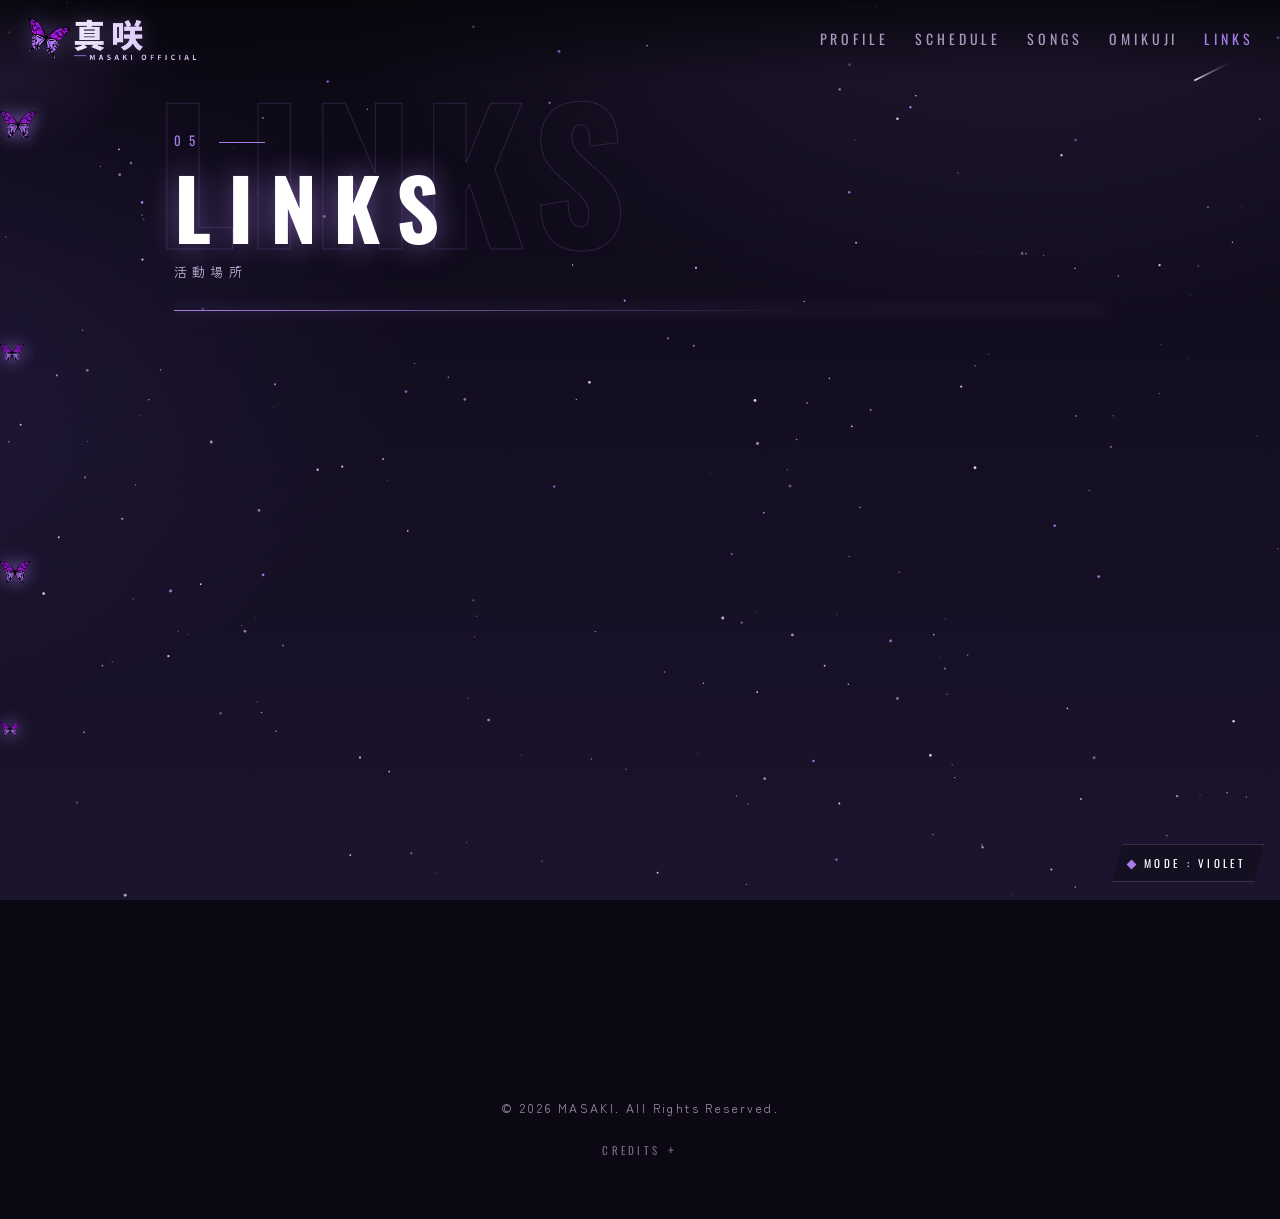
==== links.html @ b1d2594e "Opening: start from deeper twilight Co-Authored-By: Claude Sonnet 5.5 <noreply@anthropic.com> Claude" ====
<!DOCTYPE html>
<html lang="ja">
<head>
<meta charset="UTF-8">
<meta name="viewport" content="width=device-width,initial-scale=1,viewport-fit=cover">
<title>LINKS | 真咲 MASAKI OFFICIAL</title>
<meta name="description" content="真咲（VTuber・配信者・歌い手）の公式サイト。配信予定・歌える曲リスト・おみくじ・スタンプカード。">
<meta name="theme-color" content="#14101f">
<meta property="og:title" content="真咲 | MASAKI OFFICIAL"><meta property="og:image" content="https://masaki-room.github.io/img/ogp.jpg"><meta name="twitter:card" content="summary_large_image">
<link rel="preconnect" href="https://fonts.googleapis.com"><link rel="preconnect" href="https://fonts.gstatic.com" crossorigin>
<link href="https://fonts.googleapis.com/css2?family=Oswald:wght@500;700&family=Cormorant+Garamond:wght@500;600&family=Zen+Kaku+Gothic+New:wght@400;500;700&display=swap" rel="stylesheet">
<link rel="icon" type="image/png" href="img/favicon.png?v=2"><link rel="apple-touch-icon" href="img/apple-touch-icon.png?v=2">
<link rel="stylesheet" href="style.css?v=20">
</head>
<body>
<header class="ph" data-wm="LINKS"><p class="no">05</p><h1>LINKS</h1><small>活動場所</small><div class="bar"></div></header>
<main class="pg reveal"><div class="links" id="linkList"></div></main>
<script src="app.js?v=8"></script>
</body></html>
---- style.css ----
:root{
  --purple:#a77ee8; --lav:#d9c8f5; --ink:#2f2a3a;
  --bg0:#0d0a16; --bg1:#171226; --card:rgba(47,42,58,.62); --line:rgba(217,200,245,.18);
  --serif:"Cormorant Garamond","Times New Roman",serif;
  --sans:"Zen Kaku Gothic New","Hiragino Sans","Yu Gothic",sans-serif;
}
*{box-sizing:border-box;margin:0;padding:0}
html{scroll-behavior:smooth}
body{font-family:var(--sans);color:var(--lav);background:linear-gradient(180deg,var(--bg0),var(--bg1) 45%,#1d1630 100%);background-attachment:fixed;line-height:1.85;overflow-x:hidden;-webkit-font-smoothing:antialiased}
a{color:inherit;text-decoration:none}
#stars{position:fixed;inset:0;width:100%;height:100%;z-index:0;pointer-events:none}
#fx{position:fixed;inset:0;z-index:1;pointer-events:none;overflow:hidden}
main,header,footer,nav{position:relative;z-index:2}

/* nav */
nav{position:fixed;top:0;left:0;right:0;z-index:20;display:flex;justify-content:space-between;align-items:center;padding:14px 22px;background:linear-gradient(180deg,rgba(13,10,22,.85),rgba(13,10,22,0));}
nav .logo{font-family:var(--serif);font-size:20px;letter-spacing:.2em;color:var(--lav)}
nav ul{display:flex;gap:22px;list-style:none;font-family:var(--serif);font-size:15px;letter-spacing:.18em}
nav ul a{opacity:.75;transition:.3s}nav ul a:hover{opacity:1;color:var(--purple)}
@media(max-width:720px){nav ul{display:none}}

/* hero */
.hero{min-height:100svh;display:flex;flex-direction:column;align-items:center;justify-content:center;text-align:center;padding:90px 24px 60px}
.chara{position:absolute;right:max(2vw,calc(50% - 560px));bottom:0;height:min(92svh,980px);width:auto;z-index:0;filter:drop-shadow(0 0 40px rgba(167,126,232,.35));pointer-events:none;-webkit-mask-image:linear-gradient(180deg,#000 80%,transparent);mask-image:linear-gradient(180deg,#000 80%,transparent);animation:charaIn 1.6s .2s both}
@keyframes charaIn{from{opacity:0;transform:translateY(20px)}to{opacity:1;transform:none}}
.hero{position:relative;align-items:flex-start;text-align:left;padding-left:max(24px,calc(50% - 520px));overflow:hidden}
.hero>*:not(.chara):not(.moon){position:relative;z-index:2}
@media(max-width:820px){.chara{right:-6vw;height:46svh;opacity:.95}.hero{align-items:center;text-align:center;padding-left:24px;justify-content:flex-start;padding-top:104px}.moon{top:auto;bottom:12%;right:auto;left:6%;width:70px;opacity:.7}.scroll{display:none}}
.moon{position:absolute;top:10%;right:6%;z-index:-1;width:clamp(90px,14vw,150px);aspect-ratio:1;border-radius:50%;background:radial-gradient(circle at 35% 35%,#f1e9ff,#d9c8f5 55%,#a77ee8 130%);box-shadow:0 0 60px 10px rgba(167,126,232,.35),0 0 160px 40px rgba(167,126,232,.15);opacity:.9}
.hero .en{font-family:var(--serif);font-size:clamp(14px,2.4vw,18px);letter-spacing:.5em;color:var(--purple);margin-bottom:18px}
.hero h1{font-weight:500;font-size:clamp(64px,16vw,140px);letter-spacing:.18em;margin-right:-.18em;line-height:1.1;color:#fff;text-shadow:0 0 30px rgba(167,126,232,.7),0 0 80px rgba(167,126,232,.35)}
.hero .roles{margin-top:18px;font-size:14px;letter-spacing:.3em;color:var(--lav);opacity:.85}
.hero .lead{margin-top:34px;font-size:15px;letter-spacing:.12em;opacity:.8}
.cta{display:inline-flex;gap:12px;align-items:center;margin-top:34px;padding:15px 40px;border:1px solid var(--purple);color:#fff;letter-spacing:.3em;font-size:14px;background:linear-gradient(90deg,rgba(167,126,232,.25),rgba(167,126,232,.05));transition:.35s;cursor:pointer;font-family:var(--sans)}
.cta:hover{background:var(--purple);color:var(--ink);box-shadow:0 0 30px rgba(167,126,232,.6)}
.scroll{position:absolute;bottom:26px;left:50%;transform:translateX(-50%);font-family:var(--serif);font-size:12px;letter-spacing:.4em;opacity:.6}
.scroll::after{content:"";display:block;width:1px;height:40px;margin:8px auto 0;background:linear-gradient(var(--lav),transparent);animation:drip 2s infinite}
@keyframes drip{0%{transform:scaleY(0);transform-origin:top}50%{transform:scaleY(1);transform-origin:top}51%{transform-origin:bottom}100%{transform:scaleY(0);transform-origin:bottom}}

/* sections */
section{max-width:880px;margin:0 auto;padding:90px 22px}
.sec-head{margin-bottom:38px;text-align:center}
.sec-head h2{font-family:var(--serif);font-weight:500;font-size:clamp(30px,6vw,44px);letter-spacing:.3em;margin-right:-.3em;color:#fff}
.sec-head small{display:block;margin-top:4px;font-size:12px;letter-spacing:.35em;color:var(--purple)}
.sec-head::after{content:"";display:block;width:46px;height:1px;background:var(--purple);margin:18px auto 0}
.card{background:var(--card);border:1px solid var(--line);backdrop-filter:blur(8px);-webkit-backdrop-filter:blur(8px);padding:26px 28px}

/* news */
.news li{list-style:none;display:flex;gap:20px;padding:16px 4px;border-bottom:1px solid var(--line);font-size:14.5px}
.news li:last-child{border:0}
.news time{font-family:var(--serif);letter-spacing:.12em;color:var(--purple);white-space:nowrap;font-size:15px}
.tag{font-size:11px;letter-spacing:.15em;border:1px solid var(--purple);color:var(--purple);padding:0 8px;height:20px;line-height:18px;align-self:center;white-space:nowrap}

/* profile */
.profile{display:grid;grid-template-columns:240px 1fr;gap:34px;align-items:start}
@media(max-width:720px){.profile{grid-template-columns:1fr}}
.photo{aspect-ratio:3/4;border:1px solid var(--line);background:linear-gradient(160deg,rgba(167,126,232,.22),rgba(47,42,58,.7));display:flex;align-items:center;justify-content:center;position:relative;overflow:hidden}
.photo img{width:100%;height:100%;object-fit:cover;object-position:top;transform:scale(1.18);transform-origin:50% 8%}
.photo span{font-family:var(--serif);letter-spacing:.3em;font-size:13px;opacity:.6;text-align:center}
.photo::before{content:"";position:absolute;inset:10px;border:1px solid var(--line);pointer-events:none}
.profile h3{font-size:30px;font-weight:500;letter-spacing:.2em;color:#fff}
.profile h3 small{font-family:var(--serif);font-size:14px;color:var(--purple);margin-left:12px;letter-spacing:.3em}
.profile p{margin-top:14px;font-size:14.5px}
dl{margin-top:20px;display:grid;grid-template-columns:auto 1fr;gap:8px 20px;font-size:14px;border-top:1px solid var(--line);padding-top:18px}
dt{color:var(--purple);font-family:var(--serif);letter-spacing:.15em;font-size:14px}

/* schedule */
.week{display:grid;gap:10px}
.day{display:grid;grid-template-columns:86px 1fr auto;gap:16px;align-items:center;padding:16px 20px;border:1px solid var(--line);background:var(--card);transition:.3s}
.day.today{border-color:var(--purple);box-shadow:0 0 24px rgba(167,126,232,.25)}
.day.off{opacity:.45}
.day .d{font-family:var(--serif);font-size:20px;letter-spacing:.1em;color:#fff;line-height:1.2}
.day .d small{display:block;font-size:12px;color:var(--purple);letter-spacing:.25em}
.day .t{font-size:14.5px}.day .t b{font-weight:500;color:#fff;display:block}
.day .t span{font-size:12.5px;opacity:.7}
.badge{font-size:11px;letter-spacing:.15em;padding:2px 10px;border:1px solid var(--line);white-space:nowrap}
.badge.live{background:var(--purple);color:var(--ink);border-color:var(--purple)}
.note-s{margin-top:14px;font-size:12px;opacity:.6;text-align:center}

/* songs */
.tools{display:flex;gap:10px;flex-wrap:wrap;margin-bottom:18px}
.tools input,.req input,.req select,.req textarea{width:100%;background:rgba(13,10,22,.55);border:1px solid var(--line);color:var(--lav);padding:12px 14px;font:inherit;font-size:14px;outline:none;transition:.3s;border-radius:0}
.tools input{flex:1;min-width:200px}
.tools input:focus,.req input:focus,.req textarea:focus,.req select:focus{border-color:var(--purple)}
.chips{display:flex;gap:8px;flex-wrap:wrap}
.chip{padding:8px 16px;font-size:12.5px;letter-spacing:.1em;border:1px solid var(--line);background:transparent;color:var(--lav);cursor:pointer;font-family:var(--sans);transition:.3s}
.chip.on,.chip:hover{border-color:var(--purple);background:rgba(167,126,232,.25);color:#fff}
.songs{max-height:420px;overflow-y:auto;border:1px solid var(--line);background:var(--card)}
.songs::-webkit-scrollbar{width:6px}.songs::-webkit-scrollbar-thumb{background:var(--purple)}
.song{display:flex;align-items:center;gap:14px;padding:13px 18px;border-bottom:1px solid var(--line);font-size:14.5px}
.song:last-child{border:0}
.song .ti{flex:1}.song .ti b{font-weight:500;color:#fff;display:block}.song .ti span{font-size:12px;opacity:.65}
.song .gen{font-size:11px;color:var(--purple);letter-spacing:.1em}
.song button{background:none;border:1px solid var(--purple);color:var(--purple);padding:5px 14px;font-size:12px;letter-spacing:.1em;cursor:pointer;font-family:var(--sans);transition:.3s;white-space:nowrap}
.song button:hover{background:var(--purple);color:var(--ink)}
.empty{padding:30px;text-align:center;opacity:.6;font-size:14px}
.req{margin-top:28px;display:grid;gap:12px}
.req h3{font-family:var(--serif);font-size:22px;letter-spacing:.25em;color:#fff;font-weight:500}
.req .row{display:grid;grid-template-columns:1fr 1fr;gap:12px}
@media(max-width:560px){.req .row{grid-template-columns:1fr}.day{grid-template-columns:70px 1fr}.day .badge{grid-column:2}}
.req textarea{min-height:76px;resize:vertical}
.req .cta{margin:0;justify-content:center}
.sent{margin-top:20px;font-size:13px}.sent li{list-style:none;padding:6px 0;border-bottom:1px dashed var(--line)}

/* fortune & stamp */
.play{display:grid;grid-template-columns:1fr 1fr;gap:20px}
@media(max-width:720px){.play{grid-template-columns:1fr}}
.play h3{font-family:var(--serif);font-weight:500;font-size:22px;letter-spacing:.25em;color:#fff;margin-bottom:6px}
.play .sub{font-size:12.5px;opacity:.7;margin-bottom:20px}
.fortune{text-align:center}
.slip{margin:8px auto 0;min-height:200px;display:flex;align-items:center;justify-content:center;flex-direction:column;border:1px solid var(--line);background:rgba(13,10,22,.45);padding:20px;position:relative}
.slip .r{font-size:54px;color:#fff;letter-spacing:.2em;margin-right:-.2em;text-shadow:0 0 24px rgba(167,126,232,.8);animation:fadeUp .9s both}
.slip .m{margin-top:10px;font-size:14px;animation:fadeUp .9s .25s both}
.slip .lk{margin-top:12px;font-size:12px;color:var(--purple);letter-spacing:.15em;animation:fadeUp .9s .5s both}
.slip .ph{font-family:var(--serif);letter-spacing:.3em;opacity:.5;font-size:13px}
@keyframes fadeUp{from{opacity:0;transform:translateY(12px)}to{opacity:1;transform:none}}
.fortune .cta{margin-top:20px}
.stamps{display:grid;grid-template-columns:repeat(5,1fr);gap:10px}
.st{aspect-ratio:1;border:1px dashed var(--line);display:flex;align-items:center;justify-content:center;font-family:var(--serif);font-size:15px;opacity:.7;position:relative}
.st.on{border:1px solid var(--purple);opacity:1;background:rgba(167,126,232,.15)}
.st svg{width:70%;height:70%;animation:pop .5s both}
@keyframes pop{from{transform:scale(2.2) rotate(-25deg);opacity:0}to{transform:none;opacity:1}}
.stinfo{margin-top:16px;font-size:13px;text-align:center}
.stinfo b{color:#fff;font-weight:500}
.stamp-card .cta{width:100%;justify-content:center;margin-top:16px}

/* links */
.links{display:grid;grid-template-columns:repeat(auto-fit,minmax(200px,1fr));gap:14px}
.lk-card{display:flex;flex-direction:column;gap:2px;padding:24px;border:1px solid var(--line);background:var(--card);transition:.35s;text-align:center}
.lk-card:hover{border-color:var(--purple);transform:translateY(-4px);box-shadow:0 10px 30px rgba(167,126,232,.25)}
.lk-card b{font-family:var(--serif);font-size:24px;letter-spacing:.2em;color:#fff;font-weight:500}
.lk-card span{font-size:12.5px;opacity:.7}

footer{text-align:center;padding:60px 20px 50px;font-size:12px;letter-spacing:.2em;opacity:.7}
footer .credit{margin-top:12px;font-size:11px;letter-spacing:.12em;opacity:.8}
.toast{position:fixed;left:50%;bottom:30px;transform:translate(-50%,30px);background:var(--purple);color:var(--ink);padding:12px 26px;font-size:13.5px;letter-spacing:.1em;opacity:0;transition:.4s;z-index:50;pointer-events:none}
.toast.show{opacity:1;transform:translate(-50%,0)}

.reveal{opacity:0;transform:translateY(24px);transition:opacity 1s,transform 1s}
.reveal.in{opacity:1;transform:none}

/* butterflies & notes */
.bf{position:absolute;width:var(--s,34px);height:var(--s,34px);animation:flyx var(--dx,26s) linear infinite;animation-delay:var(--dl,0s);opacity:.85;filter:drop-shadow(0 0 8px rgba(167,126,232,.8))}
.bf .in{width:100%;height:100%;animation:flyy var(--dy,7s) ease-in-out infinite alternate}
.bf svg{width:100%;height:100%;overflow:visible}
.bf .wl,.bf .wr{animation:flap .55s ease-in-out infinite alternate}
.bf .wl{transform-origin:50px 50px}.bf .wr{transform-origin:50px 50px}
@keyframes flap{from{transform:scaleX(1)}to{transform:scaleX(.25)}}
@keyframes flyx{from{transform:translateX(-12vw)}to{transform:translateX(112vw)}}
@keyframes flyy{from{transform:translateY(0) rotate(-8deg)}to{transform:translateY(-70px) rotate(10deg)}}
.nt{position:absolute;bottom:-40px;color:var(--lav);opacity:0;animation:rise var(--du,14s) linear infinite;animation-delay:var(--dl,0s);text-shadow:0 0 12px rgba(167,126,232,.9);font-size:var(--s,22px)}
@keyframes rise{0%{transform:translateY(0) translateX(0) rotate(-10deg);opacity:0}12%{opacity:.55}85%{opacity:.35}100%{transform:translateY(-112vh) translateX(40px) rotate(14deg);opacity:0}}
@media(prefers-reduced-motion:reduce){.bf,.nt,.scroll::after{animation:none}.reveal{opacity:1;transform:none}}

/* ---- premium additions ---- */
.burger{display:none;background:none;border:1px solid var(--line);width:42px;height:42px;cursor:pointer;position:relative;z-index:31}
.burger i,.burger i::before,.burger i::after{position:absolute;left:11px;right:11px;height:1px;background:var(--lav);content:"";transition:.3s}
.burger i{top:20px}.burger i::before{top:-7px;left:0;right:0}.burger i::after{top:7px;left:0;right:0}
.burger.open i{background:transparent}.burger.open i::before{top:0;transform:rotate(45deg)}.burger.open i::after{top:0;transform:rotate(-45deg)}
.mmenu{position:fixed;inset:0;z-index:25;background:rgba(13,10,22,.96);display:flex;flex-direction:column;align-items:center;justify-content:center;gap:22px;opacity:0;pointer-events:none;transition:.4s}
.mmenu.open{opacity:1;pointer-events:auto}
.mmenu a{font-family:var(--serif);font-size:28px;letter-spacing:.3em;color:#fff}
.mmenu a small{display:block;font-family:var(--sans);font-size:11px;color:var(--purple);letter-spacing:.2em;text-align:center}
@media(max-width:720px){.burger{display:block}}
nav ul a.cur{opacity:1;color:var(--purple)}
.page-head{padding:130px 22px 10px;text-align:center}
.page-head h1{font-family:var(--serif);font-weight:500;font-size:clamp(38px,9vw,62px);letter-spacing:.3em;margin-right:-.3em;color:#fff;text-shadow:0 0 30px rgba(167,126,232,.6)}
.page-head small{display:block;margin-top:6px;font-size:13px;letter-spacing:.35em;color:var(--purple)}
.page-head::after{content:"";display:block;width:46px;height:1px;background:var(--purple);margin:22px auto 0}
.menu{display:grid;grid-template-columns:repeat(auto-fit,minmax(240px,1fr));gap:14px}
.mtile{display:block;padding:26px 24px;border:1px solid var(--line);background:var(--card);backdrop-filter:blur(8px);transition:.35s;position:relative;overflow:hidden}
.mtile:hover{border-color:var(--purple);transform:translateY(-4px);box-shadow:0 10px 30px rgba(167,126,232,.25)}
.mtile b{display:block;font-family:var(--serif);font-weight:500;font-size:26px;letter-spacing:.22em;color:#fff}
.mtile span{display:block;margin-top:2px;font-size:12.5px;color:var(--purple);letter-spacing:.2em}
.mtile p{margin-top:10px;font-size:13px;opacity:.75;line-height:1.7}
.mtile::after{content:"→";position:absolute;right:20px;bottom:14px;color:var(--purple);transition:.3s}
.mtile:hover::after{right:14px}
.next{display:flex;gap:22px;align-items:center;flex-wrap:wrap;justify-content:space-between}
.next .big{font-family:var(--serif);font-size:34px;color:#fff;letter-spacing:.1em;line-height:1.2}
.next .big small{display:block;font-size:12px;color:var(--purple);letter-spacing:.3em}
.more{display:block;margin:22px auto 0;width:fit-content;font-family:var(--serif);letter-spacing:.3em;font-size:14px;color:var(--purple);border-bottom:1px solid var(--purple);padding-bottom:3px}
.pcard{border:1px solid var(--line);margin-bottom:26px;box-shadow:0 0 50px rgba(167,126,232,.2)}
.pcard img{display:block;width:100%;height:auto}
.pdetail{display:grid;grid-template-columns:1fr;gap:0}
.pdetail .row{display:grid;grid-template-columns:150px 1fr;gap:16px;padding:15px 4px;border-bottom:1px solid var(--line);font-size:14.5px}
.pdetail .row:last-child{border:0}
.pdetail .row dt{margin:0}
.pdetail .row dd{margin:0}
.pdetail dl{display:block;margin:0;padding:0;border:0}
@media(max-width:560px){.pdetail .row{grid-template-columns:100px 1fr}}
.quote{margin:30px 0 0;text-align:center;font-size:18px;letter-spacing:.2em;line-height:2;color:#fff;text-shadow:0 0 20px rgba(167,126,232,.6)}
.quote small{display:block;font-family:var(--serif);font-style:italic;font-size:15px;color:var(--purple);letter-spacing:.2em;margin-top:8px}
.embed{border:1px solid var(--line);background:var(--card);margin-bottom:22px}
.embed iframe{display:block;width:100%;height:560px;border:0;background:#fff}
.embed .cap{padding:12px 18px;font-size:12.5px;opacity:.75;display:flex;justify-content:space-between;gap:12px;flex-wrap:wrap}
.cta.sm{margin-top:0;padding:11px 26px;font-size:13px}
/* opening */
#opening{position:fixed;inset:0;z-index:100;background:radial-gradient(circle at 50% 40%,#241a3d,#0d0a16 70%);display:flex;flex-direction:column;align-items:center;justify-content:center;cursor:pointer;transition:opacity 1.2s,visibility 1.2s;overflow:hidden}
#opening.gone{opacity:0;visibility:hidden}
#opening .ob{width:90px;height:90px;filter:drop-shadow(0 0 18px rgba(167,126,232,.9));animation:obIn 1.6s .2s both,obFloat 3s 1.8s ease-in-out infinite alternate}
#opening .ob svg{width:100%;height:100%;overflow:visible}
#opening .ob .wl,#opening .ob .wr{animation:flap .6s ease-in-out infinite alternate;transform-origin:50px 50px}
@keyframes obIn{from{opacity:0;transform:translateY(60px) scale(.4)}to{opacity:1;transform:none}}
@keyframes obFloat{from{transform:translateY(0)}to{transform:translateY(-12px)}}
#opening .on{margin-top:26px;font-family:var(--serif);font-size:clamp(46px,13vw,90px);letter-spacing:.3em;margin-right:-.3em;color:#fff;text-shadow:0 0 30px rgba(167,126,232,.8);animation:fadeUp 1.4s 1.2s both}
#opening .os{margin-top:8px;font-family:var(--serif);letter-spacing:.5em;font-size:13px;color:var(--purple);animation:fadeUp 1.4s 1.7s both}
#opening .ot{position:absolute;bottom:12%;font-size:12px;letter-spacing:.4em;opacity:0;animation:blink 2.2s 2.6s infinite}
@keyframes blink{0%,100%{opacity:.15}50%{opacity:.8}}
/* snow (season) */
.snow{position:absolute;top:-10px;color:#fff;opacity:0;animation:snowfall var(--du,12s) linear infinite;animation-delay:var(--dl,0s);font-size:var(--s,12px);text-shadow:0 0 8px rgba(217,200,245,.9)}
@keyframes snowfall{0%{transform:translate(0,0);opacity:0}10%{opacity:.8}100%{transform:translate(40px,112vh);opacity:.1}}
.sheet{padding:18px 20px;border:1px dashed var(--line);margin-top:16px;font-size:12.5px;opacity:.75}

/* butterfly image */
.bf img{display:block;width:100%;height:100%;object-fit:contain}
@keyframes flapx{from{transform:scaleX(1)}to{transform:scaleX(.4)}}
#opening .ob{width:110px;height:110px}
#opening .ob img{display:block;width:100%;height:100%;object-fit:contain}
.st img{width:72%;height:72%;object-fit:contain;animation:pop .5s both}

/* =====================================================
   v2 design — page-by-page
   ===================================================== */
body{background:radial-gradient(1200px 700px at 80% -10%,rgba(167,126,232,.16),transparent 60%),radial-gradient(900px 600px at -10% 40%,rgba(124,90,214,.12),transparent 60%),linear-gradient(180deg,#0b0813,#140f22 50%,#1b142d);background-attachment:fixed}
::selection{background:var(--purple);color:#14101f}
.grad{background:linear-gradient(100deg,#fff 10%,var(--lav) 45%,var(--purple) 90%);-webkit-background-clip:text;background-clip:text;color:transparent}

/* ---- HERO ---- */
.hero{min-height:100svh;display:grid;grid-template-columns:minmax(0,1fr) minmax(0,1.05fr);grid-template-areas:"text chara" "cta chara";grid-template-rows:1fr auto;align-items:end;gap:0 2vw;padding:96px max(24px,calc(50% - 560px)) 56px;text-align:left;overflow:hidden;position:relative}
.hero>*{position:relative;z-index:2}
.h-wm{position:absolute!important;left:-2vw;top:50%;transform:translateY(-50%) rotate(-90deg);transform-origin:left top;font-family:var(--serif);font-size:clamp(90px,22vw,260px);letter-spacing:.08em;line-height:1;color:transparent;-webkit-text-stroke:1px rgba(167,126,232,.22);white-space:nowrap;z-index:0!important;pointer-events:none;top:96%}
.h-text{grid-area:text;align-self:center;padding-bottom:20px}
.h-text .en{font-family:var(--serif);font-size:clamp(13px,2.2vw,17px);letter-spacing:.55em;color:var(--purple);margin-bottom:14px}
.h-text h1{font-weight:500;font-size:clamp(76px,17vw,168px);letter-spacing:.14em;margin-right:-.14em;line-height:1.05;color:#fff;text-shadow:0 0 28px rgba(167,126,232,.75),0 0 90px rgba(167,126,232,.35)}
.h-text .roles{margin-top:16px;font-size:14px;letter-spacing:.32em;color:var(--lav)}
.h-text .lead{margin-top:26px;font-size:15px;letter-spacing:.14em;line-height:2;opacity:.85}
.h-cta{grid-area:cta;display:flex;align-items:center;gap:22px;flex-wrap:wrap;padding-top:6px}
.h-cta .cta{margin-top:0}
.h-cta .scroll{position:static;transform:none;display:flex;align-items:center;gap:12px;font-size:11px;letter-spacing:.4em;opacity:.55}
.h-cta .scroll::after{width:46px;height:1px;margin:0;background:linear-gradient(90deg,var(--lav),transparent);animation:none}
.h-chara{grid-area:chara;position:relative;display:flex;justify-content:center;align-items:flex-end;align-self:end;min-height:0}
.h-chara::before{content:"";position:absolute;left:50%;bottom:8%;width:min(82%,520px);aspect-ratio:1;transform:translateX(-50%);border-radius:50%;background:radial-gradient(circle at 38% 34%,#f3ecff,#d9c8f5 52%,#a77ee8 135%);box-shadow:0 0 70px 12px rgba(167,126,232,.35),0 0 180px 50px rgba(167,126,232,.14);opacity:.88}
.h-chara::after{content:"";position:absolute;left:50%;bottom:4%;width:min(96%,600px);aspect-ratio:1;transform:translateX(-50%);border-radius:50%;border:1px solid rgba(217,200,245,.35)}
.h-chara img{position:relative;z-index:1;display:block;height:min(94svh,1040px);max-width:100%;width:auto;object-fit:contain;filter:drop-shadow(0 0 36px rgba(167,126,232,.45));animation:charaIn 1.4s .2s both;-webkit-mask-image:linear-gradient(180deg,#000 88%,transparent);mask-image:linear-gradient(180deg,#000 88%,transparent)}
@media(max-width:820px){
  .hero{grid-template-columns:1fr;grid-template-areas:"text" "chara" "cta";grid-template-rows:auto;text-align:center;padding:92px 20px 48px;gap:0}
  .h-text{padding-bottom:0}
  .h-text h1{font-size:clamp(76px,24vw,120px)}
  .h-text .lead{margin-top:18px;font-size:14px}
  .h-chara{margin:8px -20px 0}
  .h-chara img{height:min(78svh,720px);width:auto;max-width:112vw}
  .h-chara::before{width:86vw;bottom:10%}
  .h-chara::after{width:100vw;bottom:5%}
  .h-cta{justify-content:center;flex-direction:column;gap:18px;padding-top:26px;margin-top:-6px}
  .h-wm{display:none}
}

/* ---- common page head ---- */
.ph{max-width:980px;margin:0 auto;padding:128px 24px 8px;position:relative}
.ph::before{content:attr(data-wm);position:absolute;left:6px;top:78px;font-family:var(--serif);font-size:clamp(70px,20vw,180px);line-height:1;letter-spacing:.06em;color:transparent;-webkit-text-stroke:1px rgba(167,126,232,.2);white-space:nowrap;pointer-events:none}
.ph .no{position:relative;font-family:var(--serif);font-size:13px;letter-spacing:.5em;color:var(--purple)}
.ph h1{position:relative;font-family:var(--serif);font-weight:500;font-size:clamp(44px,10vw,84px);letter-spacing:.2em;line-height:1.1;margin-top:8px;background:linear-gradient(100deg,#fff 15%,var(--lav) 55%,var(--purple));-webkit-background-clip:text;background-clip:text;color:transparent;text-shadow:none}
.ph small{position:relative;display:block;margin-top:8px;font-size:13px;letter-spacing:.4em;color:var(--lav);opacity:.85}
.ph .bar{position:relative;margin-top:26px;height:1px;background:linear-gradient(90deg,var(--purple),rgba(167,126,232,0) 70%);box-shadow:0 0 14px rgba(167,126,232,.8)}
.pg{max-width:980px;margin:0 auto;padding:56px 24px 90px}

/* ---- HOME: menu ---- */
.menu{grid-template-columns:repeat(auto-fit,minmax(280px,1fr));gap:0;border-top:1px solid var(--line)}
.mtile{padding:30px 24px 30px 76px;border:0;border-bottom:1px solid var(--line);background:transparent;backdrop-filter:none;counter-increment:m;position:relative}
.mtile::before{content:"0" counter(m);position:absolute;left:20px;top:26px;font-family:var(--serif);font-size:36px;color:transparent;-webkit-text-stroke:1px var(--purple);letter-spacing:.05em}
.menu{counter-reset:m}
.mtile:hover{transform:none;background:linear-gradient(90deg,rgba(167,126,232,.14),transparent);box-shadow:none;border-color:var(--line)}
.mtile::after{content:"";width:34px;height:1px;background:var(--purple);right:22px;bottom:50%;transition:.3s}
.mtile:hover::after{width:54px;right:14px}
.next{position:relative;border-left:3px solid var(--purple);background:linear-gradient(90deg,rgba(167,126,232,.14),rgba(47,42,58,.5) 40%)}

/* ---- PROFILE ---- */
.pf{display:grid;grid-template-columns:minmax(0,.9fr) minmax(0,1.1fr);gap:48px;align-items:start}
@media(max-width:760px){.pf{grid-template-columns:1fr;gap:28px}}
.pf-fig{position:relative;padding:22px;display:flex;justify-content:center}
.pf-fig::before{content:"";position:absolute;inset:0;background:linear-gradient(160deg,rgba(167,126,232,.22),rgba(23,18,38,.2));clip-path:polygon(0 8%,8% 0,100% 0,100% 92%,92% 100%,0 100%);border:1px solid var(--line)}
.pf-fig i{position:absolute;width:26px;height:26px;border:2px solid var(--purple)}
.pf-fig i:nth-child(1){left:0;top:0;border-right:0;border-bottom:0}.pf-fig i:nth-child(2){right:0;bottom:0;border-left:0;border-top:0}
.pf-fig img{position:relative;display:block;width:100%;max-width:380px;height:auto;filter:drop-shadow(0 0 30px rgba(167,126,232,.45))}
.pf-name{font-family:var(--serif);font-size:clamp(18px,3vw,22px);letter-spacing:.5em;color:var(--purple)}
.pf-big{font-size:clamp(56px,11vw,96px);font-weight:500;letter-spacing:.16em;line-height:1.1;color:#fff;margin:6px 0 0;text-shadow:0 0 26px rgba(167,126,232,.6)}
.pf-tag{margin-top:6px;font-size:15px;letter-spacing:.2em;line-height:2;color:var(--lav)}
.pdetail{margin-top:26px;background:none;border:0;padding:0;backdrop-filter:none;counter-reset:r}
.pdetail .row{counter-increment:r;position:relative;grid-template-columns:132px 1fr;padding:14px 4px 14px 40px;border-bottom:1px solid var(--line)}
.pdetail .row::before{content:counter(r,decimal-leading-zero);position:absolute;left:0;top:15px;font-family:var(--serif);font-size:13px;color:var(--purple);letter-spacing:.1em}
.pdetail .row dt{font-size:12.5px;letter-spacing:.2em}
.pcard{margin-top:70px;position:relative;padding:14px;border:1px solid var(--line);background:rgba(23,18,38,.6)}
.pcard .lb{font-family:var(--serif);font-size:12px;letter-spacing:.5em;color:var(--purple);margin-bottom:10px}
.quote{margin-top:60px}

/* ---- SCHEDULE: timeline ---- */
.range{font-family:var(--serif);font-size:20px;letter-spacing:.25em;color:var(--lav);margin-bottom:34px}
.range b{color:#fff;font-weight:500}
.week{position:relative;gap:0;padding-left:34px}
.week::before{content:"";position:absolute;left:8px;top:8px;bottom:8px;width:1px;background:linear-gradient(180deg,var(--purple),rgba(167,126,232,.1));box-shadow:0 0 10px rgba(167,126,232,.7)}
.day{position:relative;grid-template-columns:96px 1fr auto;padding:20px 22px;border:0;border-bottom:1px solid var(--line);background:transparent;transition:.3s}
.day::before{content:"";position:absolute;left:-30px;top:50%;width:11px;height:11px;margin-top:-5px;border-radius:50%;background:#14101f;border:1px solid var(--purple)}
.day:not(.off)::before{background:var(--purple);box-shadow:0 0 12px var(--purple)}
.day .d{font-size:26px}
.day .t b{font-size:17px;letter-spacing:.08em}
.day.today{background:linear-gradient(90deg,rgba(167,126,232,.2),transparent 85%);border:1px solid var(--purple);box-shadow:0 0 30px rgba(167,126,232,.25);margin:8px 0}
.day.today::before{width:17px;height:17px;margin-top:-8px;left:-33px;background:#fff;box-shadow:0 0 18px 4px var(--purple)}
.day.off{opacity:.38}
@media(max-width:560px){.day{grid-template-columns:78px 1fr}}

/* ---- SONGS ---- */
.eq{display:inline-flex;gap:4px;align-items:flex-end;height:26px;margin-bottom:22px}
.eq i{width:4px;background:var(--purple);box-shadow:0 0 8px var(--purple);animation:eq 1.2s ease-in-out infinite alternate}
.eq i:nth-child(1){height:40%;animation-delay:-.2s}.eq i:nth-child(2){height:90%;animation-delay:-.7s}.eq i:nth-child(3){height:60%;animation-delay:-.4s}.eq i:nth-child(4){height:100%;animation-delay:-.9s}.eq i:nth-child(5){height:50%;animation-delay:-.1s}
@keyframes eq{from{transform:scaleY(.35);transform-origin:bottom}to{transform:scaleY(1);transform-origin:bottom}}
.frame{position:relative;padding:14px;background:rgba(23,18,38,.65);border:1px solid var(--line)}
.frame::before,.frame::after{content:"";position:absolute;width:22px;height:22px;border:2px solid var(--purple)}
.frame::before{left:-1px;top:-1px;border-right:0;border-bottom:0}.frame::after{right:-1px;bottom:-1px;border-left:0;border-top:0}
.embed{border:0;background:none;margin:0}
.embed iframe{height:600px;background:#fff}
.embed .cap{padding:12px 4px 0}
.ticket{position:relative;margin-top:50px;display:grid;grid-template-columns:150px 1fr;background:rgba(47,42,58,.55);border:1px solid var(--line);padding:0;backdrop-filter:blur(8px)}
.ticket .stub{display:flex;flex-direction:column;justify-content:center;align-items:center;gap:6px;border-right:2px dashed rgba(217,200,245,.35);padding:20px;background:linear-gradient(180deg,rgba(167,126,232,.28),rgba(167,126,232,.06));font-family:var(--serif);letter-spacing:.3em;text-align:center}
.ticket .stub b{font-size:26px;font-weight:500;color:#fff;writing-mode:vertical-rl;letter-spacing:.5em}
.ticket .stub span{font-size:10px;color:var(--purple)}
.ticket form{padding:26px 26px 22px;display:grid;gap:12px}
.ticket::before,.ticket::after{content:"";position:absolute;left:132px;width:26px;height:26px;border-radius:50%;background:#140f22;border:1px solid var(--line)}
.ticket::before{top:-14px}.ticket::after{bottom:-14px}
@media(max-width:620px){.ticket{grid-template-columns:1fr}.ticket .stub{border-right:0;border-bottom:2px dashed rgba(217,200,245,.35);flex-direction:row}.ticket .stub b{writing-mode:horizontal-tb;letter-spacing:.3em}.ticket::before,.ticket::after{display:none}}
.req.card{all:unset}

/* ---- OMIKUJI ---- */
.mikuji{display:grid;grid-template-columns:1fr 1fr;gap:30px;align-items:stretch}
@media(max-width:760px){.mikuji{grid-template-columns:1fr}}
.panel{position:relative;padding:34px 28px;background:linear-gradient(180deg,rgba(47,42,58,.6),rgba(23,18,38,.5));border:1px solid var(--line);backdrop-filter:blur(8px)}
.panel h3{font-family:var(--serif);font-weight:500;font-size:28px;letter-spacing:.3em;color:#fff;margin-bottom:4px}
.panel .sub{font-size:12.5px;opacity:.7;margin-bottom:22px;letter-spacing:.1em}
.panel.shrine::before{content:"";position:absolute;left:50%;top:22px;width:150px;height:150px;transform:translateX(-50%);border-radius:50%;border:1px solid rgba(167,126,232,.3);box-shadow:0 0 50px rgba(167,126,232,.18) inset;pointer-events:none}
.slip{min-height:240px;border:0;background:none;position:relative}
.slip .ph{font-family:var(--serif);letter-spacing:.4em;opacity:.55}
.slip .r{width:128px;height:128px;border-radius:50%;border:2px solid var(--purple);display:flex;align-items:center;justify-content:center;font-size:44px;font-weight:500;letter-spacing:.05em;margin-right:0;box-shadow:0 0 30px rgba(167,126,232,.55),inset 0 0 30px rgba(167,126,232,.25);background:radial-gradient(circle,rgba(167,126,232,.25),transparent 70%)}
.slip .m{margin-top:18px;line-height:2;letter-spacing:.08em}
.stamps{gap:0;border:1px solid var(--line);background:rgba(13,10,22,.5)}
.st{aspect-ratio:1;border:0;border-right:1px dashed var(--line);border-bottom:1px dashed var(--line);font-size:18px;color:rgba(217,200,245,.35);opacity:1;background:none}
.st:nth-child(5n){border-right:0}.st:nth-child(n+6){border-bottom:0}
.st.on{background:radial-gradient(circle,rgba(167,126,232,.3),transparent 75%);border-color:var(--line)}
.ticketcut{position:absolute;top:50%;width:22px;height:22px;border-radius:50%;background:#140f22;border:1px solid var(--line);margin-top:-11px}
.ticketcut.l{left:-12px}.ticketcut.r2{right:-12px}

/* ---- LINKS ---- */
.links{display:block;border-top:1px solid var(--line)}
.lk-card{display:grid;grid-template-columns:auto 1fr auto;align-items:center;gap:26px;padding:34px 8px;border:0;border-bottom:1px solid var(--line);background:transparent;text-align:left;position:relative;overflow:hidden;counter-increment:l}
.links{counter-reset:l}
.lk-card::before{content:"0" counter(l);font-family:var(--serif);font-size:16px;color:var(--purple);letter-spacing:.2em}
.lk-card b{font-size:clamp(34px,8vw,66px);letter-spacing:.14em;line-height:1.1;transition:.4s}
.lk-card span{font-size:12.5px;letter-spacing:.2em;color:var(--lav);opacity:.8;text-align:right}
.lk-card::after{content:"↗";position:absolute;right:8px;top:12px;font-size:16px;color:var(--purple);opacity:0;transition:.3s}
.lk-card:hover{transform:none;box-shadow:none;background:linear-gradient(90deg,rgba(167,126,232,.18),transparent)}
.lk-card:hover b{padding-left:18px;color:#fff;text-shadow:0 0 24px rgba(167,126,232,.8)}
.lk-card:hover::after{opacity:1}
@media(max-width:560px){.lk-card{grid-template-columns:auto 1fr;gap:16px}.lk-card span{grid-column:2;text-align:left}}
.ticket input,.ticket select,.ticket textarea{width:100%;background:rgba(13,10,22,.55);border:1px solid var(--line);color:var(--lav);padding:12px 14px;font:inherit;font-size:14px;outline:none;transition:.3s;border-radius:0}
.ticket input:focus,.ticket select:focus,.ticket textarea:focus{border-color:var(--purple)}
.ticket textarea{min-height:76px;resize:vertical}
.ticket .row{display:grid;grid-template-columns:1fr 1fr;gap:12px}
.ticket .cta{margin:0;justify-content:center}
@media(max-width:620px){.ticket .row{grid-template-columns:1fr}}
@media(min-width:821px){.h-chara img{height:calc(100svh - 160px);max-height:900px}.hero{padding-bottom:44px}.h-wm{top:auto;bottom:40px;transform:none;left:2vw;font-size:clamp(90px,14vw,200px)}}
html{background:#0b0813}
/* moon removed: soft light only */
.h-chara::before{background:radial-gradient(circle,rgba(167,126,232,.42),rgba(167,126,232,.12) 48%,transparent 70%);box-shadow:none;opacity:1}

/* =====================================================
   v3 — NIGHT STAGE (glitch / angular / mono mode)
   ===================================================== */
:root{--disp:"Oswald","Bebas Neue","Zen Kaku Gothic New",sans-serif;--cut:18px}
body.mono{--purple:#e9e9f0;--lav:#c9c9d4;--line:rgba(255,255,255,.18);background:linear-gradient(180deg,#07070a,#111116 50%,#18181e)}
body.mono .h-chara img{filter:grayscale(1) contrast(1.15) drop-shadow(0 0 30px rgba(255,255,255,.3))}
body.mono .h-chara::before{background:radial-gradient(circle,rgba(255,255,255,.28),rgba(255,255,255,.06) 48%,transparent 70%)}
body.mono .bf img,body.mono .st img{filter:grayscale(1)}
body.mono .cta{color:#111}
.cut{clip-path:polygon(0 0,calc(100% - var(--cut)) 0,100% var(--cut),100% 100%,var(--cut) 100%,0 calc(100% - var(--cut)))}

/* nav */
nav{padding:16px 26px;background:linear-gradient(180deg,rgba(7,6,12,.92),rgba(7,6,12,0))}
nav .logo{font-family:var(--disp);font-weight:700;font-size:22px;letter-spacing:.32em;color:#fff;position:relative;padding-left:16px}
nav .logo::before{content:"";position:absolute;left:0;top:50%;width:8px;height:8px;margin-top:-4px;background:var(--purple);transform:rotate(45deg);box-shadow:0 0 12px var(--purple)}
nav ul{font-family:var(--disp);font-size:14px;letter-spacing:.28em;gap:26px}
nav ul a{position:relative;padding:4px 0}
nav ul a::after{content:"";position:absolute;left:0;bottom:0;height:1px;width:0;background:var(--purple);transition:.3s}
nav ul a:hover::after{width:100%}

/* buttons */
.cta{clip-path:polygon(14px 0,100% 0,calc(100% - 14px) 100%,0 100%);border:0;padding:17px 52px;font-family:var(--disp);font-size:15px;font-weight:500;letter-spacing:.32em;color:#fff;background:linear-gradient(100deg,#7a4fe0,var(--purple) 60%,#c4a6f5);box-shadow:none;position:relative;transition:.3s}
.cta:hover{background:#fff;color:#2a1d52;box-shadow:none;letter-spacing:.4em}

/* glitch text */
.gt{position:relative}
.gt::before,.gt::after{content:attr(data-t);position:absolute;left:0;top:0;width:100%;pointer-events:none;opacity:0;-webkit-text-fill-color:currentColor;background:none;text-shadow:none}
.gt::before{color:#e7d4ff;clip-path:inset(0 0 60% 0)}
.gt::after{color:#7a4fe0;clip-path:inset(55% 0 0 0)}
.gt.go::before{animation:gtA .5s steps(2) 2}
.gt.go::after{animation:gtB .5s steps(2) 2}
@keyframes gtA{0%{opacity:1;transform:translate(-5px,-2px);clip-path:inset(10% 0 55% 0)}30%{opacity:1;transform:translate(6px,1px);clip-path:inset(40% 0 30% 0)}60%{opacity:1;transform:translate(-3px,2px);clip-path:inset(0 0 75% 0)}100%{opacity:0;transform:none}}
@keyframes gtB{0%{opacity:1;transform:translate(5px,2px);clip-path:inset(60% 0 5% 0)}40%{opacity:1;transform:translate(-6px,-1px);clip-path:inset(25% 0 50% 0)}70%{opacity:1;transform:translate(3px,1px);clip-path:inset(80% 0 0 0)}100%{opacity:0;transform:none}}

/* hero */
.hero{padding-bottom:96px}
.h-vert{position:absolute!important;right:14px;top:50%;writing-mode:vertical-rl;font-family:var(--disp);font-size:11px;letter-spacing:.6em;color:var(--purple);opacity:.7;transform:translateY(-50%);z-index:3!important}
.h-text h1{font-family:var(--sans);font-weight:700}
.h-text .en{font-family:var(--disp);font-weight:500;letter-spacing:.7em}
.h-text .roles{font-family:var(--disp);letter-spacing:.4em;display:inline-block;padding:6px 14px;margin-top:18px;background:linear-gradient(90deg,rgba(167,126,232,.18),transparent)}
.h-wm{font-family:var(--disp);font-weight:700;-webkit-text-stroke:1px rgba(167,126,232,.18)}
.gl{position:relative;display:flex;align-items:flex-end;justify-content:center;max-width:100%}
.gl img.g{position:absolute;bottom:0;left:50%;opacity:0;transform:translateX(-50%);mix-blend-mode:screen;-webkit-mask-image:none;mask-image:none;animation:none;filter:none;pointer-events:none}
.gl img.g1{filter:hue-rotate(35deg) saturate(1.6) brightness(1.3)}
.gl img.g2{filter:hue-rotate(-40deg) saturate(1.6) brightness(1.3)}
.gl.go img.g1{animation:slA .55s steps(2) 1}
.gl.go img.g2{animation:slB .55s steps(2) 1}
@keyframes slA{0%{opacity:.9;transform:translateX(calc(-50% - 14px));clip-path:inset(8% 0 70% 0)}25%{opacity:.9;transform:translateX(calc(-50% + 18px));clip-path:inset(42% 0 38% 0)}50%{opacity:.9;transform:translateX(calc(-50% - 8px));clip-path:inset(70% 0 8% 0)}75%{opacity:.9;transform:translateX(calc(-50% + 10px));clip-path:inset(20% 0 55% 0)}100%{opacity:0;transform:translateX(-50%)}}
@keyframes slB{0%{opacity:.9;transform:translateX(calc(-50% + 16px));clip-path:inset(55% 0 20% 0)}25%{opacity:.9;transform:translateX(calc(-50% - 20px));clip-path:inset(15% 0 60% 0)}50%{opacity:.9;transform:translateX(calc(-50% + 9px));clip-path:inset(35% 0 40% 0)}75%{opacity:.9;transform:translateX(calc(-50% - 12px));clip-path:inset(75% 0 5% 0)}100%{opacity:0;transform:translateX(-50%)}}
.ticker{position:absolute;left:0;right:0;bottom:0;z-index:4!important;overflow:hidden;border-top:1px solid var(--line);border-bottom:1px solid var(--line);background:rgba(10,8,18,.72);backdrop-filter:blur(6px)}
.tk{display:flex;width:max-content;animation:tk 30s linear infinite}
.tk span{font-family:var(--disp);font-size:14px;letter-spacing:.5em;padding:11px 0 11px 2.2em;white-space:nowrap;color:var(--lav)}
.tk span b{color:var(--purple);font-weight:500;margin-left:2.2em}
@keyframes tk{to{transform:translateX(-50%)}}
@media(max-width:820px){.h-vert{display:none}.hero{padding-bottom:80px}}

/* mode button */
.modebtn{position:fixed;right:16px;bottom:18px;z-index:30;border:0;cursor:pointer;font-family:var(--disp);font-size:11px;letter-spacing:.3em;color:#fff;padding:11px 18px 11px 16px;background:rgba(20,16,32,.82);backdrop-filter:blur(8px);clip-path:polygon(10px 0,100% 0,calc(100% - 10px) 100%,0 100%);box-shadow:inset 0 0 0 1px var(--line)}
.modebtn::before{content:"";display:inline-block;width:7px;height:7px;margin-right:9px;background:var(--purple);transform:rotate(45deg)}
.modebtn:hover{background:var(--purple);color:#1a1230}

/* section heads */
section{max-width:980px}
.sec-head{text-align:left;display:flex;align-items:baseline;gap:18px;flex-wrap:wrap;margin-bottom:34px}
.sec-head h2{font-family:var(--disp);font-weight:700;font-size:clamp(38px,8vw,64px);letter-spacing:.16em;margin:0;line-height:1;color:#fff;-webkit-text-stroke:0}
.sec-head small{margin:0;font-size:13px;letter-spacing:.4em;color:var(--purple)}
.sec-head::after{content:"";flex:1;min-width:60px;height:1px;margin:0;background:linear-gradient(90deg,var(--purple),transparent);box-shadow:0 0 10px var(--purple)}

/* reveal wipe */
.reveal{opacity:1!important;transform:none!important;clip-path:inset(0 0 100% 0);transition:clip-path 1s cubic-bezier(.2,.7,.2,1)}
.reveal.in{clip-path:inset(-60px -60px -60px -60px)}

/* panels */
.card,.panel,.pcard,.frame,.ticket{clip-path:polygon(0 0,calc(100% - var(--cut)) 0,100% var(--cut),100% 100%,var(--cut) 100%,0 calc(100% - var(--cut)))}
.frame::before,.frame::after,.ticket::before,.ticket::after,.pf-fig i{display:none}
.news li{font-size:15px;padding:18px 6px;transition:.3s}
.news li:hover{background:linear-gradient(90deg,rgba(167,126,232,.14),transparent);padding-left:14px}
.news time{font-family:var(--disp);font-weight:500}
.next{border-left:0;position:relative}
.next::before{content:"NEXT";position:absolute;right:-6px;top:-18px;font-family:var(--disp);font-weight:700;font-size:110px;line-height:1;color:transparent;-webkit-text-stroke:1px rgba(167,126,232,.25);pointer-events:none}

/* menu bands */
.menu{border-top:0;display:block}
.mtile{display:grid;grid-template-columns:70px 1fr auto;align-items:center;gap:6px 18px;padding:26px 18px;border-bottom:1px solid var(--line);position:relative;overflow:hidden;transition:.4s}
.mtile::before{position:static;grid-row:1/3;font-family:var(--disp);font-weight:500;font-size:38px;-webkit-text-stroke:1px var(--purple)}
.mtile b{font-family:var(--disp);font-weight:700;font-size:clamp(30px,6vw,52px);letter-spacing:.14em;line-height:1.05;color:#fff;transition:.4s}
.mtile span{grid-column:2;font-size:12.5px;letter-spacing:.3em;color:var(--purple)}
.mtile p{display:none}
.mtile::after{position:static;content:"→";grid-column:3;grid-row:1/3;width:auto;height:auto;background:none;font-family:var(--disp);font-size:26px;color:var(--purple);transition:.4s}
.mtile:hover{background:linear-gradient(90deg,var(--purple),rgba(167,126,232,.15) 70%);}
.mtile:hover b,.mtile:hover::before,.mtile:hover span,.mtile:hover::after{color:#fff;-webkit-text-stroke-color:#fff;transform:translateX(10px)}

/* sub page heads */
.ph h1{font-family:var(--disp);font-weight:700;letter-spacing:.2em;text-transform:uppercase;background:none;-webkit-text-fill-color:#fff;color:#fff;text-shadow:0 0 30px rgba(167,126,232,.6)}
.ph::before{font-family:var(--disp);font-weight:700}
.ph .no{font-family:var(--disp);letter-spacing:.6em}
.ph .no::after{content:"";display:inline-block;width:46px;height:1px;background:var(--purple);margin-left:16px;vertical-align:middle}
.range{font-family:var(--disp)}
.day .d{font-family:var(--disp);font-weight:500;letter-spacing:.06em}
.day.today{clip-path:polygon(0 0,calc(100% - 14px) 0,100% 14px,100% 100%,0 100%)}
.pf-big{font-weight:700}
.stub b{font-family:var(--disp)}
.lk-card b{font-family:var(--disp);font-weight:700;text-transform:uppercase}
.panel h3{font-family:var(--disp);font-weight:700}
.slip .r{border-radius:0;clip-path:polygon(50% 0,100% 25%,100% 75%,50% 100%,0 75%,0 25%);border:0;background:linear-gradient(160deg,var(--purple),#5b36b8);color:#fff;box-shadow:none}

/* cursor glow */
#cg{position:fixed;left:0;top:0;width:360px;height:360px;margin:-180px 0 0 -180px;border-radius:50%;background:radial-gradient(circle,rgba(167,126,232,.18),transparent 65%);pointer-events:none;z-index:1;transition:transform .12s linear;display:none}
@media(hover:hover) and (min-width:821px){#cg{display:block}}
.hero>.ticker{position:absolute!important;grid-area:auto}
@media(min-width:821px){.hero{padding-bottom:104px}}
/* no moon-like circle: soft vertical aura only */
.h-chara::after{display:none}
.h-chara::before{border-radius:50%;width:min(60%,420px);aspect-ratio:auto;height:86%;bottom:4%;background:radial-gradient(ellipse at 50% 55%,rgba(167,126,232,.38),rgba(167,126,232,.10) 50%,transparent 72%);filter:blur(14px)}
body.mono .h-chara::before{background:radial-gradient(ellipse at 50% 55%,rgba(255,255,255,.26),rgba(255,255,255,.06) 50%,transparent 72%)}
nav .logo{padding-left:0;line-height:0}
nav .logo::before{display:none}
nav .logo img{height:34px;width:auto;display:block;filter:drop-shadow(0 0 10px rgba(167,126,232,.35))}
body.mono nav .logo img{filter:grayscale(1)}
nav .logo img{height:46px}@media(max-width:720px){nav .logo img{height:40px}}
/* no glitch / noise */
.gt::before,.gt::after,.gl img.g{display:none!important}
.mclose{position:absolute;top:14px;right:22px;width:46px;height:46px;border:1px solid var(--line);background:rgba(23,18,38,.8);cursor:pointer;clip-path:polygon(10px 0,100% 0,100% calc(100% - 10px),calc(100% - 10px) 100%,0 100%,0 10px)}
.mclose i,.mclose i::before{position:absolute;left:12px;right:12px;top:22px;height:1px;background:#fff;content:"";transform:rotate(45deg)}
.mclose i::before{left:0;right:0;top:0;transform:rotate(-90deg)}
.mclose:hover{background:var(--purple)}

/* ---- song list (native) ---- */
.sl-top{display:flex;justify-content:space-between;align-items:flex-end;flex-wrap:wrap;gap:10px;margin-bottom:22px}
.sl-count{display:flex;align-items:baseline;gap:8px;font-family:var(--disp)}
.sl-count b{font-size:clamp(46px,10vw,72px);font-weight:700;color:#fff;line-height:1}
.sl-count span{font-size:12px;letter-spacing:.4em;color:var(--purple);margin-right:18px}
.sl-upd{font-family:var(--disp);font-size:12px;letter-spacing:.3em;color:var(--purple);opacity:.8}
.sl-tools{display:flex;gap:10px;margin-bottom:14px}
.sl-tools input{flex:1;min-width:0;background:rgba(13,10,22,.6);border:1px solid var(--line);color:var(--lav);padding:13px 16px;font:inherit;font-size:14px;outline:none;border-radius:0}
.sl-tools input:focus{border-color:var(--purple)}
.sl-rand{border:0;cursor:pointer;font-family:var(--disp);letter-spacing:.25em;font-size:12px;color:#fff;padding:0 22px;background:linear-gradient(100deg,#7a4fe0,var(--purple));clip-path:polygon(10px 0,100% 0,calc(100% - 10px) 100%,0 100%)}
.sl-rand:hover{background:#fff;color:#2a1d52}
.sl-chips{display:flex;flex-wrap:wrap;gap:6px;margin-bottom:22px}
.sl-chips button{min-width:42px;height:34px;padding:0 12px;background:none;border:1px solid var(--line);color:var(--lav);font-family:var(--disp);font-size:13px;letter-spacing:.15em;cursor:pointer;transition:.25s}
.sl-chips button:hover{border-color:var(--purple)}
.sl-chips button.on{background:var(--purple);color:#1a1230;border-color:var(--purple)}
.sl-list{list-style:none;border-top:1px solid var(--line)}
.sl-art{border-bottom:1px solid var(--line);padding:16px 6px 14px;display:grid;grid-template-columns:minmax(120px,32%) 1fr;gap:4px 24px}
.sl-an{font-weight:700;color:#fff;font-size:15px;letter-spacing:.06em;grid-row:span 9;word-break:break-all}
.sl-an small{display:block;font-family:var(--disp);font-weight:500;font-size:11px;letter-spacing:.3em;color:var(--purple);margin-top:2px}
.sl-song{display:flex;align-items:center;gap:10px;padding:5px 0;font-size:14.5px;border-bottom:1px dashed rgba(217,200,245,.1)}
.sl-song:last-child{border:0}
.sl-song em{font-style:normal;font-family:var(--disp);font-size:10px;letter-spacing:.2em;padding:1px 8px;border:1px solid var(--purple);color:var(--purple);white-space:nowrap}
.sl-song em.mk-favorite{background:var(--purple);color:#1a1230}
.sl-none{padding:30px 6px;opacity:.7;font-size:14px}
.sl-note{margin-top:20px;font-size:12px;line-height:1.9;opacity:.65}
.sl-note a{color:var(--purple);border-bottom:1px solid var(--purple)}
@media(max-width:560px){.sl-art{grid-template-columns:1fr}.sl-an{grid-row:auto;margin-bottom:4px}}
/* hero: no big name (logo is enough) */
.h-text h1{position:absolute;width:1px;height:1px;overflow:hidden;clip:rect(0 0 0 0);white-space:nowrap}
.h-text .lead{font-family:var(--sans);font-weight:700;font-size:clamp(22px,3.6vw,38px);letter-spacing:.14em;line-height:1.7;opacity:1;color:#fff;margin-top:22px;text-shadow:0 0 28px rgba(167,126,232,.55)}
@media(max-width:820px){.h-text .lead{font-size:clamp(20px,6vw,28px);margin-top:14px}}
.h-text .lead{font-size:clamp(20px,2.7vw,32px);text-wrap:balance}

/* ---- opening v3 ---- */
#opening{display:none!important}
#op3{position:fixed;inset:0;z-index:200;overflow:hidden;cursor:wait;background:transparent}
#op3.ready{cursor:pointer}
#op3 .c{position:absolute;inset:0;background:radial-gradient(circle at 50% 45%,#1e1535,#07050d 72%);transition:transform 1.1s cubic-bezier(.76,0,.2,1)}
#op3 .c1{clip-path:polygon(0 0,100% 0,100% 50%,0 90%)}
#op3 .c2{clip-path:polygon(100% 50%,100% 100%,0 100%,0 90%)}
#op3.open .c1{transform:translate(-105%,-105%)}
#op3.open .c2{transform:translate(105%,105%)}
#op3 .flash{position:absolute;left:50%;top:70%;width:160vmax;height:2px;margin:-1px 0 0 -80vmax;background:linear-gradient(90deg,transparent,#fff 40%,#fff 60%,transparent);box-shadow:0 0 40px 8px rgba(167,126,232,.9);transform:rotate(atan2(1,1));transform:rotate(-38deg) scaleX(0);opacity:0}
#op3.open .flash{animation:opFlash 1s ease-out both}
@keyframes opFlash{0%{opacity:1;transform:rotate(-38deg) scaleX(0)}35%{opacity:1;transform:rotate(-38deg) scaleX(1)}100%{opacity:0;transform:rotate(-38deg) scaleX(1.2)}}
#op3 .oc{position:absolute;inset:0;display:flex;flex-direction:column;align-items:center;justify-content:center;gap:0;transition:opacity .5s,transform .8s}
#op3.open .oc{opacity:0;transform:scale(1.12)}
#op3 .olg{width:min(78vw,560px);position:relative}
#op3 .olg img{display:block;width:100%;height:auto;clip-path:inset(0 100% 0 0);filter:drop-shadow(0 0 22px rgba(167,126,232,.55))}
#op3.ready .olg img{animation:opGlow 1.6s ease-in-out infinite alternate}
@keyframes opGlow{from{filter:drop-shadow(0 0 14px rgba(167,126,232,.4))}to{filter:drop-shadow(0 0 34px rgba(167,126,232,.95))}}
#op3 .onum{margin-top:34px;font-family:var(--disp);color:#fff;display:flex;align-items:baseline;gap:6px;line-height:1}
#op3 .onum b{font-size:clamp(54px,12vw,96px);font-weight:700;letter-spacing:.04em}
#op3 .onum span{font-size:20px;color:var(--purple)}
#op3 .obar{width:min(60vw,360px);height:2px;margin-top:16px;background:rgba(217,200,245,.15)}
#op3 .obar i{display:block;height:100%;width:0;background:linear-gradient(90deg,#7a4fe0,#fff);box-shadow:0 0 14px var(--purple)}
#op3 .otap{margin-top:26px;font-family:var(--disp);letter-spacing:.6em;font-size:13px;color:#fff;opacity:0}
#op3.ready .otap{animation:opTap 1.6s ease-in-out infinite}
@keyframes opTap{0%,100%{opacity:.25}50%{opacity:1}}
#op3 .ocorner{position:absolute;width:56px;height:56px;border:2px solid var(--purple);opacity:.8;transition:opacity .4s}
#op3 .tl{left:22px;top:22px;border-right:0;border-bottom:0}
#op3 .br{right:22px;bottom:22px;border-left:0;border-top:0}
#op3.open .ocorner{opacity:0}
/* hero entrance after opening */
body.op-wait .h-text>*,body.op-wait .h-cta,body.op-wait .ticker,body.op-wait .h-vert,body.op-wait nav{opacity:0}
body.op-wait .h-chara img{animation:none;opacity:0}
.h-text>*{animation:heroUp .9s cubic-bezier(.2,.7,.2,1) both}
.h-text>*:nth-child(2){animation-delay:.1s}.h-text>*:nth-child(3){animation-delay:.2s}.h-text>*:nth-child(4){animation-delay:.3s}.h-text>*:nth-child(5){animation-delay:.4s}
.h-cta{animation:heroUp .9s .55s cubic-bezier(.2,.7,.2,1) both}
.hero>.ticker{animation:tickIn .9s .7s cubic-bezier(.2,.7,.2,1) both}
.h-chara img{animation:charaIn2 1.3s .1s cubic-bezier(.2,.7,.2,1) both!important}
@keyframes heroUp{from{opacity:0;transform:translateY(26px);clip-path:inset(0 0 100% 0)}to{opacity:1;transform:none;clip-path:inset(0 0 -20px 0)}}
@keyframes tickIn{from{opacity:0;transform:translateY(100%)}to{opacity:1;transform:none}}
@keyframes charaIn2{from{opacity:0;transform:translateX(60px) scale(1.04)}to{opacity:1;transform:none}}
#op3 .olg{filter:drop-shadow(0 0 22px rgba(167,126,232,.55))}
#op3 .olg img{filter:none!important;animation:none!important}
#op3.ready .olg{animation:opGlow 1.6s ease-in-out infinite alternate}

/* ---- no awkward line breaks ---- */
body{line-break:strict}
p,li,dd,dt,.lead,.slip .m,.sub,.sl-note,.news span{text-wrap:balance}
.cta,.sl-rand,.modebtn,.mclose,.tag,.badge,.sl-song em,button{white-space:nowrap}
.cta{padding-left:clamp(22px,6vw,52px);padding-right:clamp(22px,6vw,52px);letter-spacing:.22em}
.cta:hover{letter-spacing:.26em}
.panel .cta{display:flex;justify-content:center;width:100%;margin-top:22px}
.slip .m{font-size:15px;letter-spacing:.05em}
.slip .luck,.slip .lk{white-space:nowrap}
.panel.shrine::before{display:none}
@media(max-width:620px){
  .news li{flex-wrap:wrap;gap:6px 14px}
  .news li>span:last-child{flex-basis:100%}
  .day .t b{white-space:nowrap}
}
/* phrase-safe wrapping for Japanese */
p,li,dd,dt,span,small,.lead,.slip .m,.sub,.news span,.mtile span,.t,.sl-note{word-break:keep-all;overflow-wrap:anywhere}
.mtile b{white-space:nowrap;font-size:clamp(26px,6vw,52px)}
.mtile span{letter-spacing:.14em}
.news li>span:last-child{line-height:1.8}
html,body{overflow-x:hidden}
.ph{overflow:hidden;padding-bottom:12px}
.sl-song em.mk-signature{background:#d9c8f5;color:#1a1230}
/* opening: dusk -> night */
#op3{--p:0}
#op3 .c{background:none}
#op3 .sk{position:absolute;inset:0;display:block;background:radial-gradient(circle at 50% 45%,#1e1535,#07050d 72%)}
#op3 .sk::before{content:"";position:absolute;inset:0;opacity:calc(.7 - var(--p)*.85);background:
 radial-gradient(ellipse 90% 32% at 50% 110%,#e8845f 0%,rgba(220,110,120,.6) 35%,transparent 72%),
 linear-gradient(180deg,#171038 0%,#3a2670 45%,#7c4590 78%,#b9577f 100%)}
#op3 .sk::after{content:"";position:absolute;inset:0;opacity:calc(.3 + var(--p)*1.2);
 background-image:radial-gradient(1.5px 1.5px at 12% 18%,#fff,transparent),radial-gradient(1px 1px at 28% 42%,#d9c8f5,transparent),radial-gradient(1.5px 1.5px at 44% 12%,#fff,transparent),radial-gradient(1px 1px at 63% 30%,#fff,transparent),radial-gradient(1.5px 1.5px at 78% 16%,#d9c8f5,transparent),radial-gradient(1px 1px at 90% 38%,#fff,transparent),radial-gradient(1px 1px at 7% 60%,#fff,transparent),radial-gradient(1.5px 1.5px at 35% 70%,#d9c8f5,transparent),radial-gradient(1px 1px at 55% 56%,#fff,transparent),radial-gradient(1.5px 1.5px at 85% 72%,#fff,transparent),radial-gradient(1px 1px at 20% 88%,#fff,transparent),radial-gradient(1px 1px at 70% 90%,#d9c8f5,transparent)}
footer details.credits{margin-top:12px}
footer details.credits summary{display:inline-flex;align-items:center;gap:8px;cursor:pointer;list-style:none;font-family:var(--disp);font-size:11px;letter-spacing:.3em;opacity:.7;padding:6px 4px}
footer details.credits summary::-webkit-details-marker{display:none}
footer details.credits summary::after{content:"+";font-size:14px;transition:transform .3s}
footer details.credits[open] summary::after{transform:rotate(45deg)}
footer details.credits .credit{margin-top:6px;opacity:.65}
.h-text .roles{border-left:0!important;padding-left:0}
.sl-mode{display:flex;align-items:center;gap:8px;margin:-4px 0 14px;flex-wrap:wrap}
.sl-mode span{font-size:11px;letter-spacing:.2em;color:var(--purple);margin-right:4px}
.sl-mode button{height:30px;padding:0 14px;background:none;border:1px solid var(--line);color:var(--lav);font:inherit;font-size:12px;letter-spacing:.12em;cursor:pointer;transition:.25s}
.sl-mode button:hover{border-color:var(--purple)}
.sl-mode button.on{background:var(--purple);color:#1a1230;border-color:var(--purple)}
#slX{display:flex;align-items:center;justify-content:space-between;gap:10px;margin:0 0 12px;padding:10px 14px;border:1px solid var(--purple);background:rgba(167,126,232,.12)}
#slX[hidden]{display:none}
#slX span{font-family:var(--disp);font-size:11px;letter-spacing:.3em;color:var(--purple)}
#slX button{background:none;border:0;color:#fff;font:inherit;font-size:12px;letter-spacing:.08em;cursor:pointer;text-decoration:underline;text-underline-offset:4px}
.sl-song{flex-wrap:wrap;gap:6px 10px}
.sl-cm{margin-left:auto;background:none;border:1px solid var(--line);color:var(--lav);font:inherit;font-size:11px;letter-spacing:.06em;padding:5px 10px;cursor:pointer;transition:.25s}
.sl-cm:hover{border-color:var(--purple);color:#fff}
.sl-cm.done{background:var(--purple);border-color:var(--purple);color:#1a1230}
.sl-cm{white-space:nowrap}
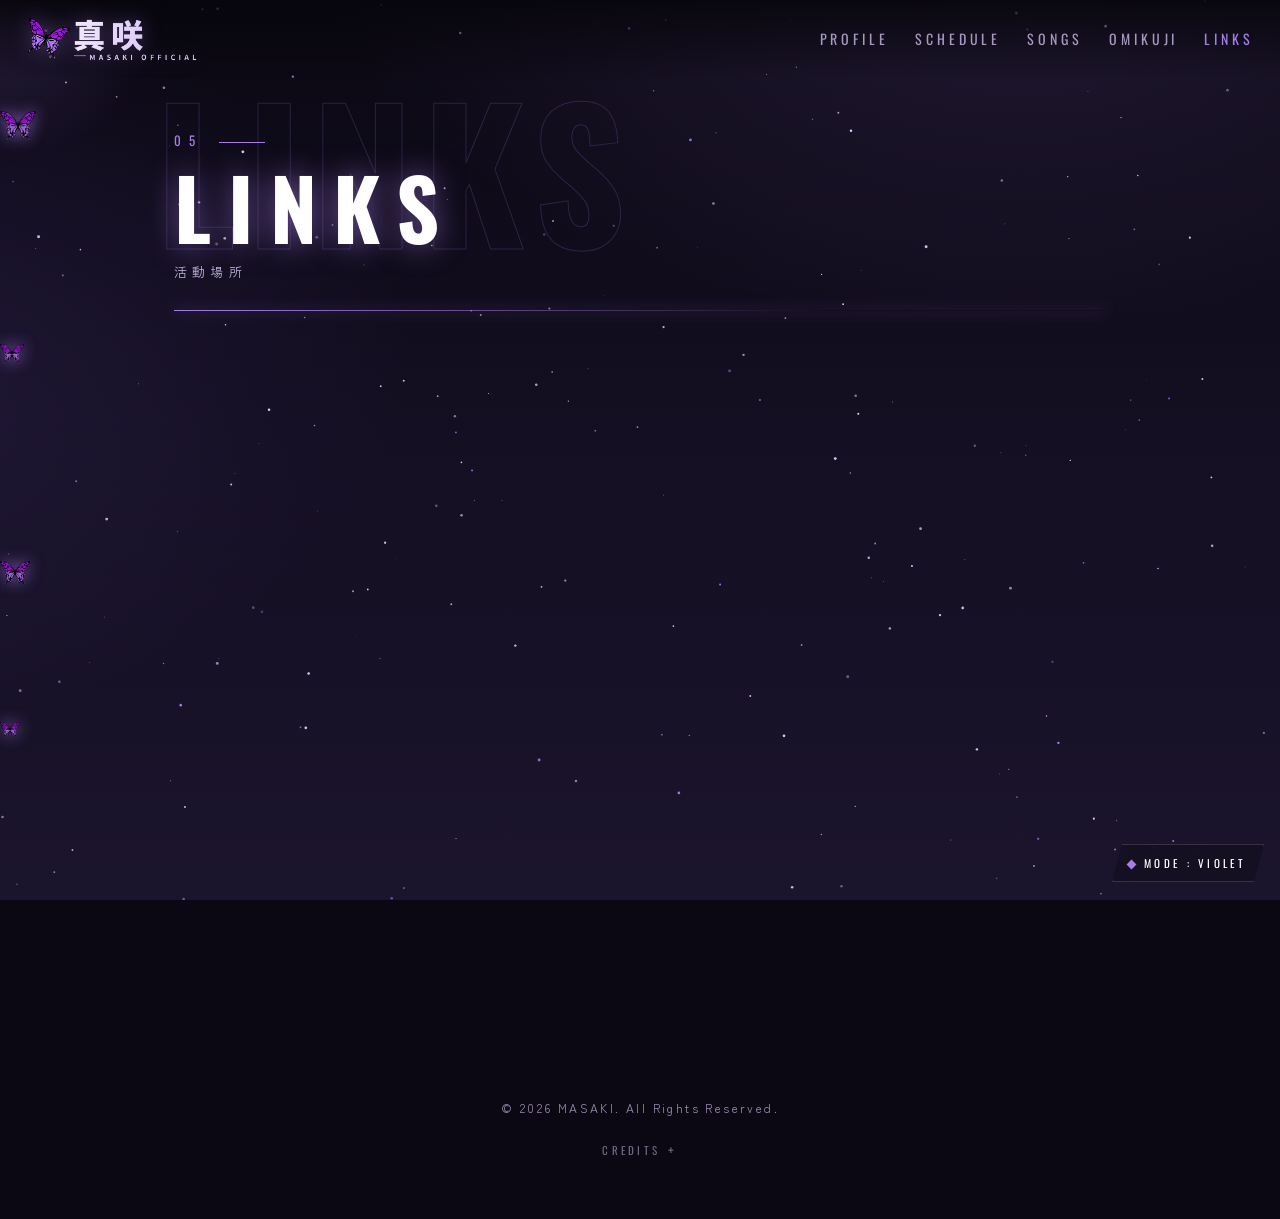
==== commit f6ad9e96: "Fix mobile hero off-center (grid column overflow) Co-Authored-By: Claude Sonnet 5.5 <noreply@anthrop" ====
--- a/links.html
+++ b/links.html
@@ -10,7 +10,7 @@
 <link rel="preconnect" href="https://fonts.googleapis.com"><link rel="preconnect" href="https://fonts.gstatic.com" crossorigin>
 <link href="https://fonts.googleapis.com/css2?family=Oswald:wght@500;700&family=Cormorant+Garamond:wght@500;600&family=Zen+Kaku+Gothic+New:wght@400;500;700&display=swap" rel="stylesheet">
 <link rel="icon" type="image/png" href="img/favicon.png?v=2"><link rel="apple-touch-icon" href="img/apple-touch-icon.png?v=2">
-<link rel="stylesheet" href="style.css?v=20">
+<link rel="stylesheet" href="style.css?v=21">
 </head>
 <body>
 <header class="ph" data-wm="LINKS"><p class="no">05</p><h1>LINKS</h1><small>活動場所</small><div class="bar"></div></header>
--- a/style.css
+++ b/style.css
@@ -629,3 +629,4 @@
 .sl-cm:hover{border-color:var(--purple);color:#fff}
 .sl-cm.done{background:var(--purple);border-color:var(--purple);color:#1a1230}
 .sl-cm{white-space:nowrap}
+@media(max-width:820px){.hero{grid-template-columns:minmax(0,1fr)}.h-text,.h-cta{width:100%;min-width:0}.h-text .en{margin-right:-.7em}.h-text .roles{letter-spacing:.3em;margin-right:-.3em}}
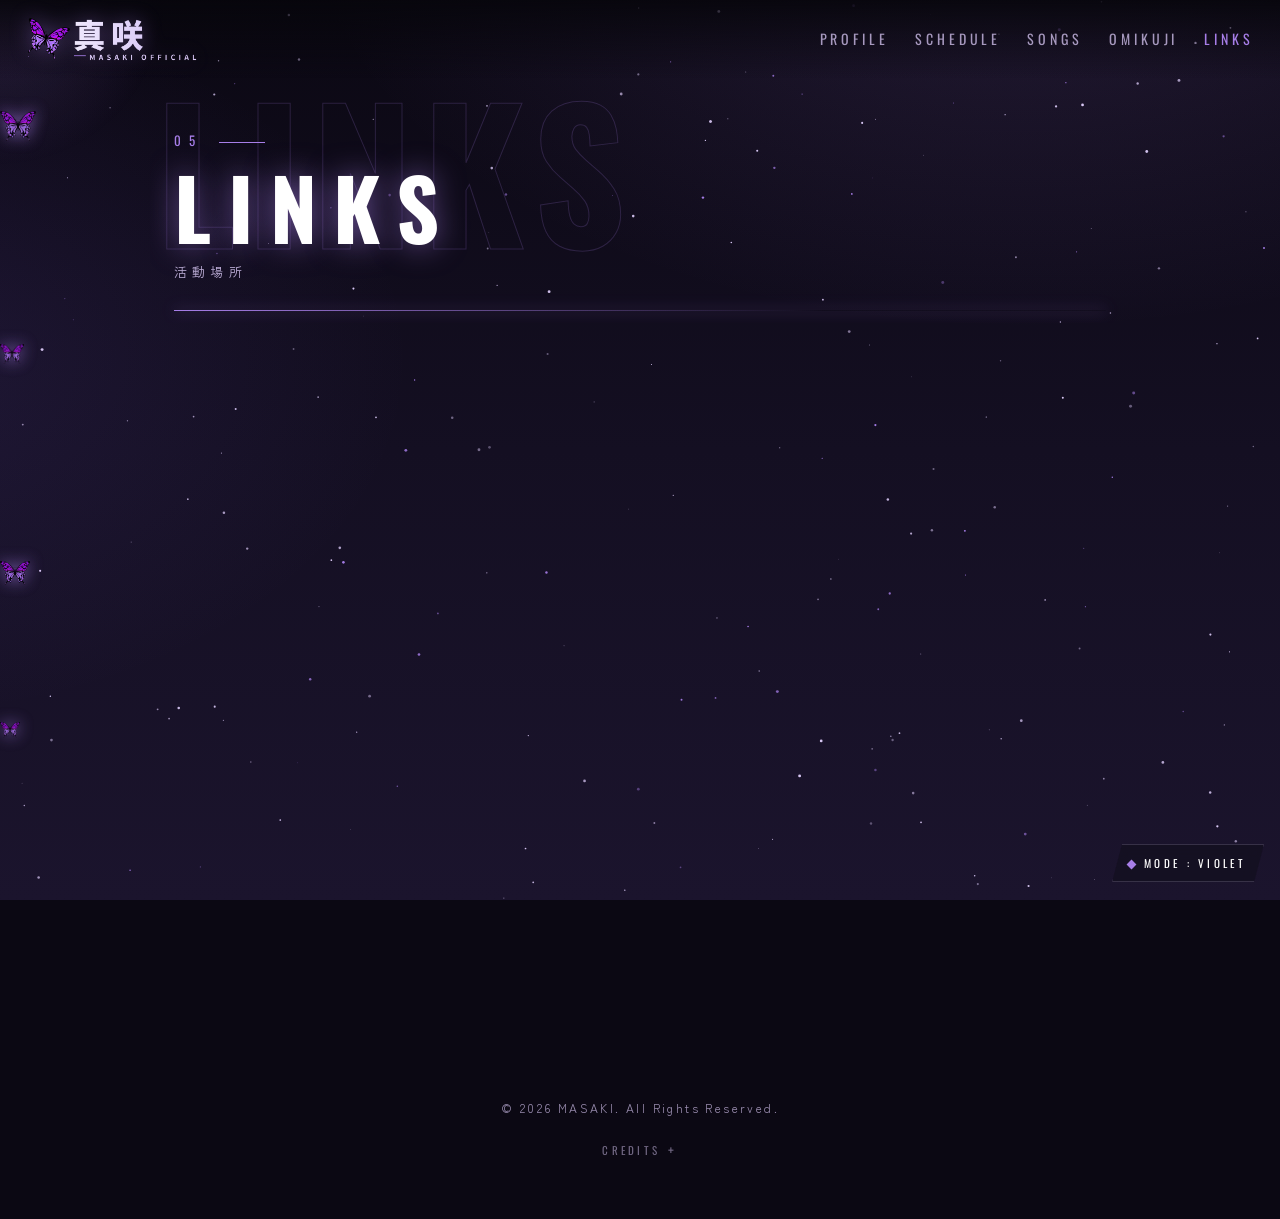
==== commit d4366ae7: "Fix rectangular clip of glow in hero text; soften roles bar Co-Authored-By: Claude Sonnet 5.5 <norep" ====
--- a/links.html
+++ b/links.html
@@ -10,7 +10,7 @@
 <link rel="preconnect" href="https://fonts.googleapis.com"><link rel="preconnect" href="https://fonts.gstatic.com" crossorigin>
 <link href="https://fonts.googleapis.com/css2?family=Oswald:wght@500;700&family=Cormorant+Garamond:wght@500;600&family=Zen+Kaku+Gothic+New:wght@400;500;700&display=swap" rel="stylesheet">
 <link rel="icon" type="image/png" href="img/favicon.png?v=2"><link rel="apple-touch-icon" href="img/apple-touch-icon.png?v=2">
-<link rel="stylesheet" href="style.css?v=21">
+<link rel="stylesheet" href="style.css?v=22">
 </head>
 <body>
 <header class="ph" data-wm="LINKS"><p class="no">05</p><h1>LINKS</h1><small>活動場所</small><div class="bar"></div></header>
--- a/style.css
+++ b/style.css
@@ -569,7 +569,7 @@
 .h-cta{animation:heroUp .9s .55s cubic-bezier(.2,.7,.2,1) both}
 .hero>.ticker{animation:tickIn .9s .7s cubic-bezier(.2,.7,.2,1) both}
 .h-chara img{animation:charaIn2 1.3s .1s cubic-bezier(.2,.7,.2,1) both!important}
-@keyframes heroUp{from{opacity:0;transform:translateY(26px);clip-path:inset(0 0 100% 0)}to{opacity:1;transform:none;clip-path:inset(0 0 -20px 0)}}
+@keyframes heroUp{from{opacity:0;transform:translateY(26px);clip-path:inset(0 0 100% 0)}to{opacity:1;transform:none;clip-path:inset(-200px -200px -200px -200px)}}
 @keyframes tickIn{from{opacity:0;transform:translateY(100%)}to{opacity:1;transform:none}}
 @keyframes charaIn2{from{opacity:0;transform:translateX(60px) scale(1.04)}to{opacity:1;transform:none}}
 #op3 .olg{filter:drop-shadow(0 0 22px rgba(167,126,232,.55))}
@@ -630,3 +630,5 @@
 .sl-cm.done{background:var(--purple);border-color:var(--purple);color:#1a1230}
 .sl-cm{white-space:nowrap}
 @media(max-width:820px){.hero{grid-template-columns:minmax(0,1fr)}.h-text,.h-cta{width:100%;min-width:0}.h-text .en{margin-right:-.7em}.h-text .roles{letter-spacing:.3em;margin-right:-.3em}}
+.h-text .roles{background:linear-gradient(90deg,transparent,rgba(167,126,232,.16) 22%,rgba(167,126,232,.16) 78%,transparent)!important}
+.h-text>*,.h-cta{animation-fill-mode:backwards}
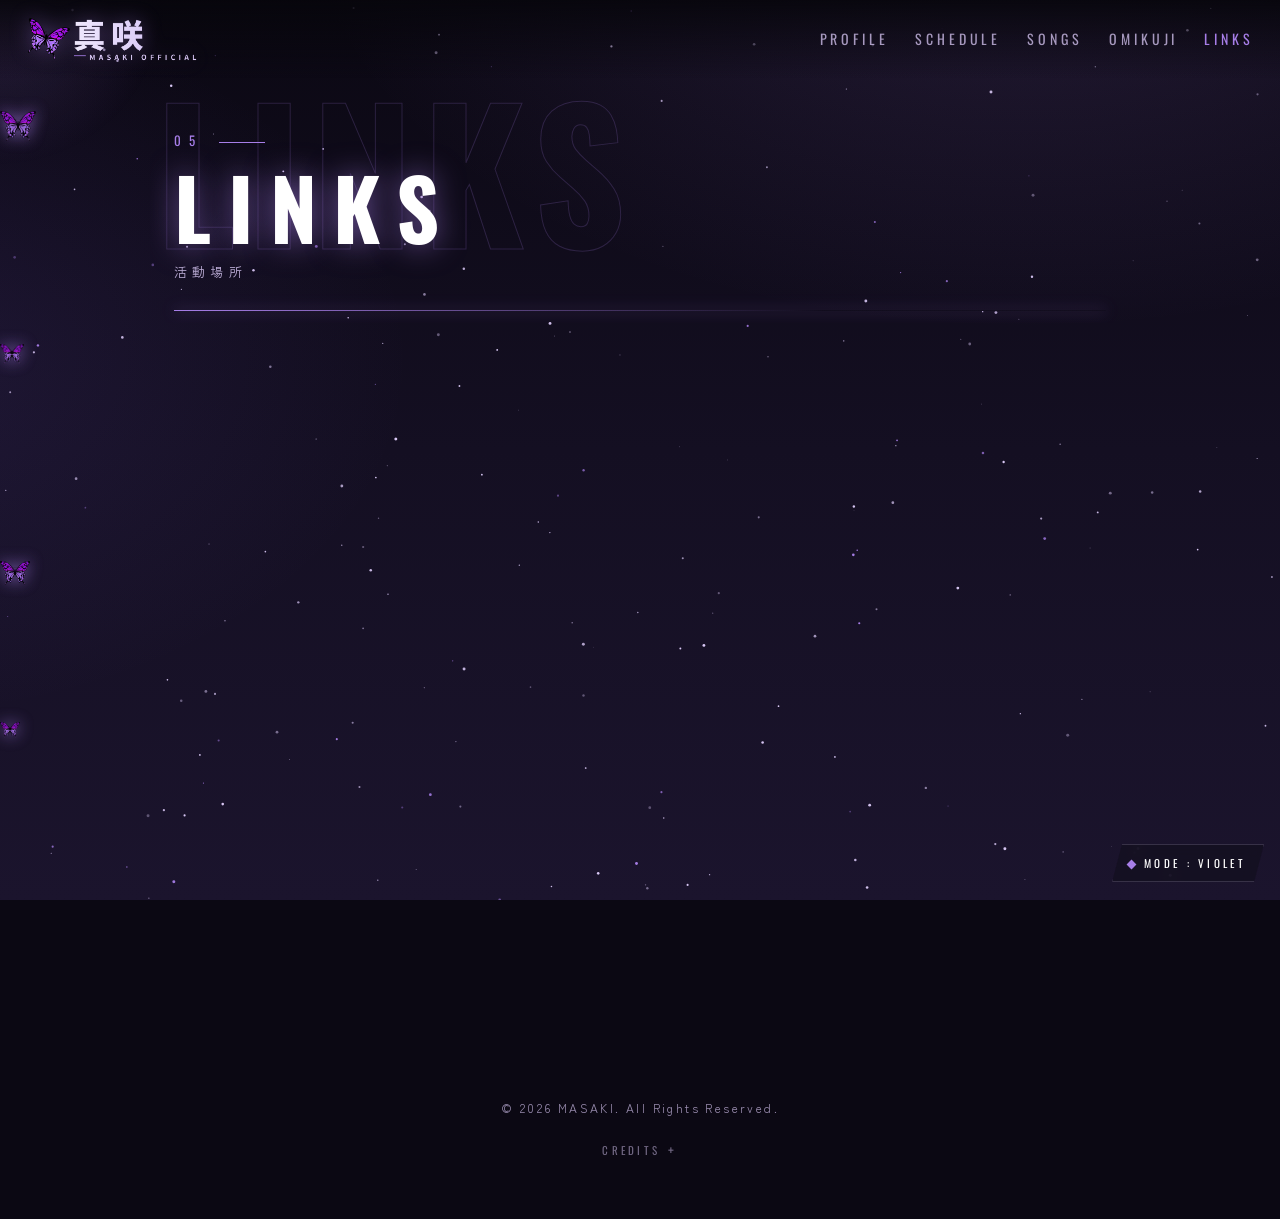
==== commit c110c3ec: "Remove roles bar and tighten lead glow to kill visible edges Co-Authored-By: Claude Sonnet 5.5 <nore" ====
--- a/links.html
+++ b/links.html
@@ -10,7 +10,7 @@
 <link rel="preconnect" href="https://fonts.googleapis.com"><link rel="preconnect" href="https://fonts.gstatic.com" crossorigin>
 <link href="https://fonts.googleapis.com/css2?family=Oswald:wght@500;700&family=Cormorant+Garamond:wght@500;600&family=Zen+Kaku+Gothic+New:wght@400;500;700&display=swap" rel="stylesheet">
 <link rel="icon" type="image/png" href="img/favicon.png?v=2"><link rel="apple-touch-icon" href="img/apple-touch-icon.png?v=2">
-<link rel="stylesheet" href="style.css?v=22">
+<link rel="stylesheet" href="style.css?v=23">
 </head>
 <body>
 <header class="ph" data-wm="LINKS"><p class="no">05</p><h1>LINKS</h1><small>活動場所</small><div class="bar"></div></header>
--- a/style.css
+++ b/style.css
@@ -632,3 +632,5 @@
 @media(max-width:820px){.hero{grid-template-columns:minmax(0,1fr)}.h-text,.h-cta{width:100%;min-width:0}.h-text .en{margin-right:-.7em}.h-text .roles{letter-spacing:.3em;margin-right:-.3em}}
 .h-text .roles{background:linear-gradient(90deg,transparent,rgba(167,126,232,.16) 22%,rgba(167,126,232,.16) 78%,transparent)!important}
 .h-text>*,.h-cta{animation-fill-mode:backwards}
+.h-text .roles{background:none!important;padding:0!important}
+.h-text .lead{text-shadow:0 0 14px rgba(167,126,232,.45)!important}
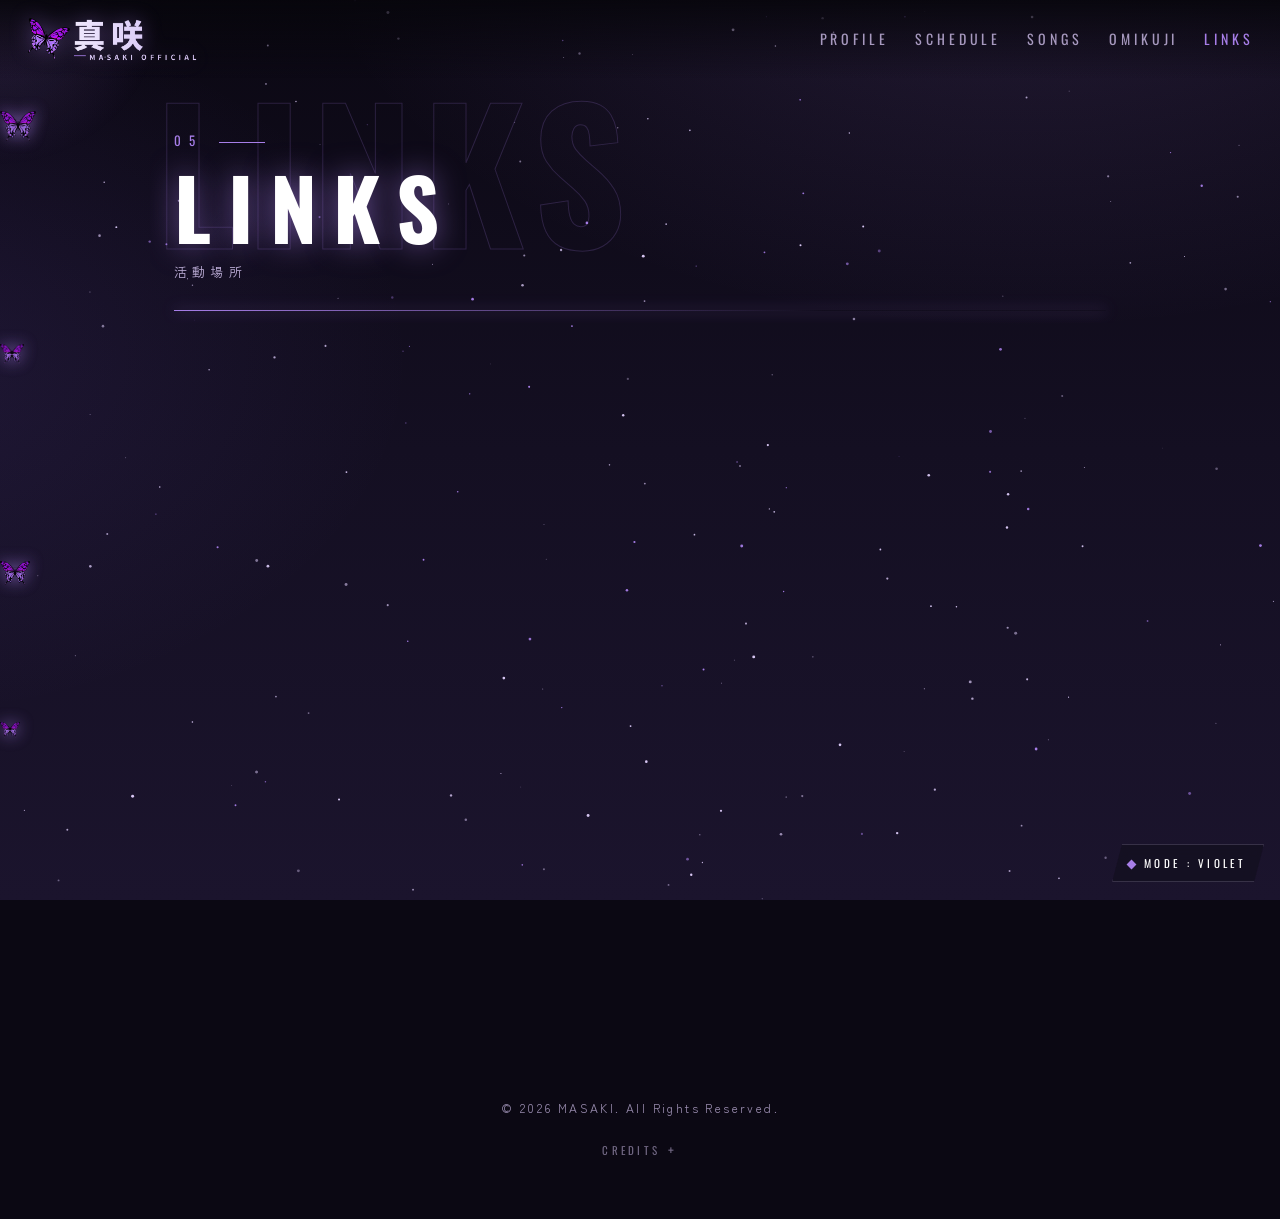
==== commit 270d9aa9: "Opening: horizontal light sweep + butterfly/note burst, horizontal curtain Co-Authored-By: Claude So" ====
--- a/links.html
+++ b/links.html
@@ -10,7 +10,7 @@
 <link rel="preconnect" href="https://fonts.googleapis.com"><link rel="preconnect" href="https://fonts.gstatic.com" crossorigin>
 <link href="https://fonts.googleapis.com/css2?family=Oswald:wght@500;700&family=Cormorant+Garamond:wght@500;600&family=Zen+Kaku+Gothic+New:wght@400;500;700&display=swap" rel="stylesheet">
 <link rel="icon" type="image/png" href="img/favicon.png?v=2"><link rel="apple-touch-icon" href="img/apple-touch-icon.png?v=2">
-<link rel="stylesheet" href="style.css?v=23">
+<link rel="stylesheet" href="style.css?v=24">
 </head>
 <body>
 <header class="ph" data-wm="LINKS"><p class="no">05</p><h1>LINKS</h1><small>活動場所</small><div class="bar"></div></header>
--- a/style.css
+++ b/style.css
@@ -536,10 +536,10 @@
 #op3{position:fixed;inset:0;z-index:200;overflow:hidden;cursor:wait;background:transparent}
 #op3.ready{cursor:pointer}
 #op3 .c{position:absolute;inset:0;background:radial-gradient(circle at 50% 45%,#1e1535,#07050d 72%);transition:transform 1.1s cubic-bezier(.76,0,.2,1)}
-#op3 .c1{clip-path:polygon(0 0,100% 0,100% 50%,0 90%)}
-#op3 .c2{clip-path:polygon(100% 50%,100% 100%,0 100%,0 90%)}
-#op3.open .c1{transform:translate(-105%,-105%)}
-#op3.open .c2{transform:translate(105%,105%)}
+#op3 .c1{clip-path:polygon(0 0,100% 0,100% 90%,0 90%)}
+#op3 .c2{clip-path:polygon(0 90%,100% 90%,100% 100%,0 100%)}
+#op3.open .c1{transform:translateY(-105%)}
+#op3.open .c2{transform:translateY(105%)}
 #op3 .flash{position:absolute;left:50%;top:70%;width:160vmax;height:2px;margin:-1px 0 0 -80vmax;background:linear-gradient(90deg,transparent,#fff 40%,#fff 60%,transparent);box-shadow:0 0 40px 8px rgba(167,126,232,.9);transform:rotate(atan2(1,1));transform:rotate(-38deg) scaleX(0);opacity:0}
 #op3.open .flash{animation:opFlash 1s ease-out both}
 @keyframes opFlash{0%{opacity:1;transform:rotate(-38deg) scaleX(0)}35%{opacity:1;transform:rotate(-38deg) scaleX(1)}100%{opacity:0;transform:rotate(-38deg) scaleX(1.2)}}
@@ -634,3 +634,11 @@
 .h-text>*,.h-cta{animation-fill-mode:backwards}
 .h-text .roles{background:none!important;padding:0!important}
 .h-text .lead{text-shadow:0 0 14px rgba(167,126,232,.45)!important}
+
+/* opening open: horizontal light sweep + butterfly burst */
+#op3 .flash{left:0!important;top:90%!important;width:100%!important;margin:-1px 0 0 0!important;transform:scaleX(0)!important;transform-origin:left center;opacity:0}
+#op3.open .flash{animation:opSweep 1s ease-out both!important}
+@keyframes opSweep{0%{opacity:1;transform:scaleX(0)}55%{opacity:1;transform:scaleX(1)}100%{opacity:0;transform:scaleX(1)}}
+#op3 .bf{position:absolute;left:50%;top:45%;z-index:5;opacity:0;pointer-events:none;color:#d9c8f5;font-size:var(--s);text-shadow:0 0 12px rgba(167,126,232,.9);animation:bfOut 1.7s cubic-bezier(.15,.7,.3,1) var(--d) forwards}
+#op3 img.bf{width:var(--s);height:auto;filter:drop-shadow(0 0 10px rgba(167,126,232,.8))}
+@keyframes bfOut{0%{opacity:0;transform:translate(-50%,-50%) scale(.2) rotate(0)}12%{opacity:1}100%{opacity:0;transform:translate(calc(-50% + var(--x)),calc(-50% + var(--y))) scale(1) rotate(var(--r))}}
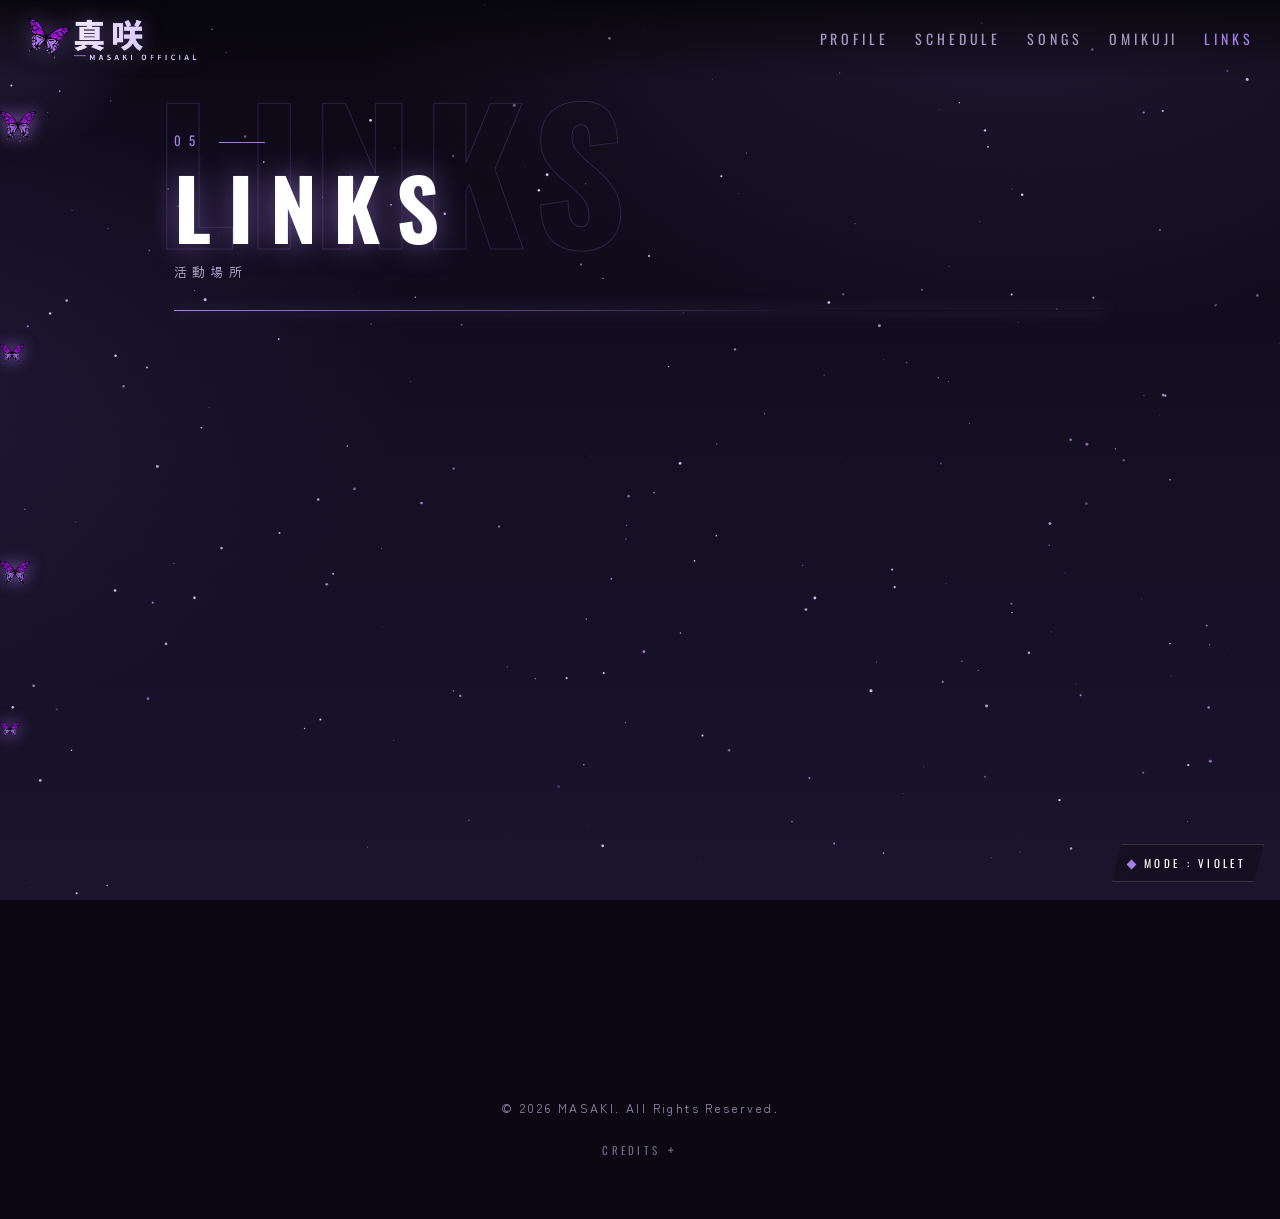
==== commit b211170d: "Add HP update page (Supabase), dynamic news/schedule/profile, request delivery; remove sample schedu" ====
--- a/links.html
+++ b/links.html
@@ -10,10 +10,10 @@
 <link rel="preconnect" href="https://fonts.googleapis.com"><link rel="preconnect" href="https://fonts.gstatic.com" crossorigin>
 <link href="https://fonts.googleapis.com/css2?family=Oswald:wght@500;700&family=Cormorant+Garamond:wght@500;600&family=Zen+Kaku+Gothic+New:wght@400;500;700&display=swap" rel="stylesheet">
 <link rel="icon" type="image/png" href="img/favicon.png?v=2"><link rel="apple-touch-icon" href="img/apple-touch-icon.png?v=2">
-<link rel="stylesheet" href="style.css?v=24">
+<link rel="stylesheet" href="style.css?v=25">
 </head>
 <body>
 <header class="ph" data-wm="LINKS"><p class="no">05</p><h1>LINKS</h1><small>活動場所</small><div class="bar"></div></header>
 <main class="pg reveal"><div class="links" id="linkList"></div></main>
-<script src="app.js?v=8"></script>
+<script src="app.js?v=23"></script>
 </body></html>
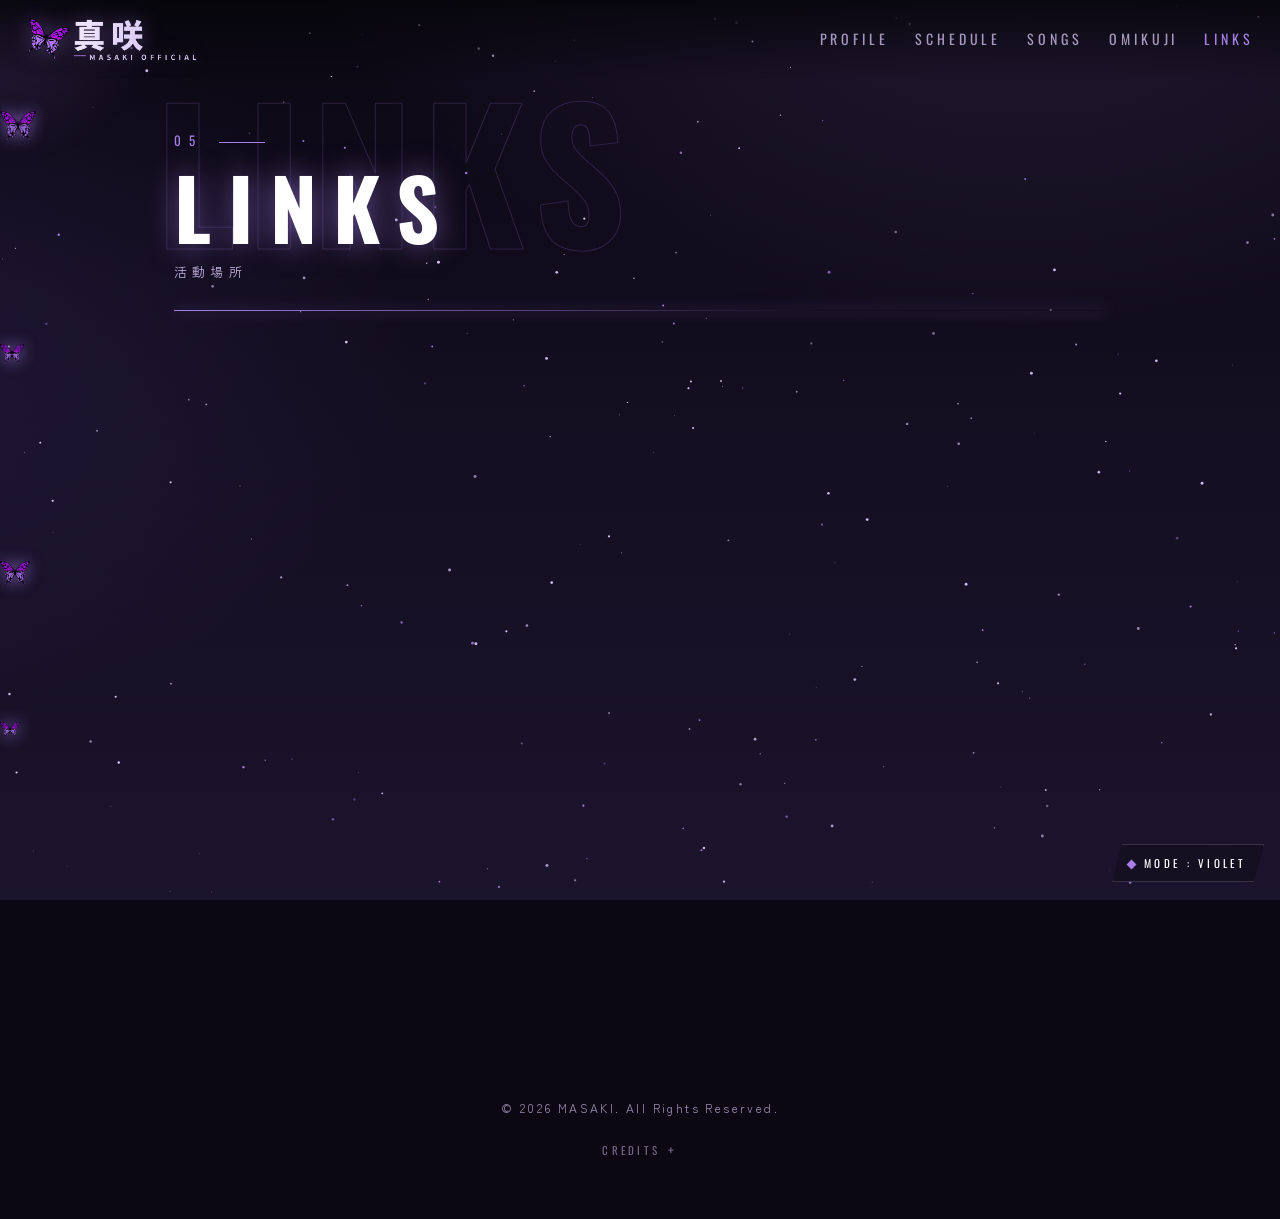
==== commit ddcaef20: "Opening: sliced blinds transition with flash and logo burst-out Co-Authored-By: Claude Sonnet 5.5 <n" ====
--- a/links.html
+++ b/links.html
@@ -10,10 +10,10 @@
 <link rel="preconnect" href="https://fonts.googleapis.com"><link rel="preconnect" href="https://fonts.gstatic.com" crossorigin>
 <link href="https://fonts.googleapis.com/css2?family=Oswald:wght@500;700&family=Cormorant+Garamond:wght@500;600&family=Zen+Kaku+Gothic+New:wght@400;500;700&display=swap" rel="stylesheet">
 <link rel="icon" type="image/png" href="img/favicon.png?v=2"><link rel="apple-touch-icon" href="img/apple-touch-icon.png?v=2">
-<link rel="stylesheet" href="style.css?v=25">
+<link rel="stylesheet" href="style.css?v=28">
 </head>
 <body>
 <header class="ph" data-wm="LINKS"><p class="no">05</p><h1>LINKS</h1><small>活動場所</small><div class="bar"></div></header>
 <main class="pg reveal"><div class="links" id="linkList"></div></main>
-<script src="app.js?v=23"></script>
+<script src="app.js?v=24"></script>
 </body></html>
--- a/style.css
+++ b/style.css
@@ -642,3 +642,18 @@
 #op3 .bf{position:absolute;left:50%;top:45%;z-index:5;opacity:0;pointer-events:none;color:#d9c8f5;font-size:var(--s);text-shadow:0 0 12px rgba(167,126,232,.9);animation:bfOut 1.7s cubic-bezier(.15,.7,.3,1) var(--d) forwards}
 #op3 img.bf{width:var(--s);height:auto;filter:drop-shadow(0 0 10px rgba(167,126,232,.8))}
 @keyframes bfOut{0%{opacity:0;transform:translate(-50%,-50%) scale(.2) rotate(0)}12%{opacity:1}100%{opacity:0;transform:translate(calc(-50% + var(--x)),calc(-50% + var(--y))) scale(1) rotate(var(--r))}}
+
+/* opening open v2: sliced blinds + flash + logo burst-out */
+#op3 .c.st{clip-path:none;top:calc(var(--i)*100%/9);bottom:auto;height:calc(100%/9 + 1px);overflow:hidden;transition:transform .85s cubic-bezier(.7,0,.2,1) calc(var(--i)*.055s)}
+#op3 .c.st .sk{top:calc(var(--i)*-100svh/9);height:100svh;bottom:auto}
+#op3.open .c.st:nth-child(odd){transform:translateX(-105%)}
+#op3.open .c.st:nth-child(even){transform:translateX(105%)}
+#op3 .c1,#op3 .c2{display:none}
+#op3 .flash{display:none!important}
+#op3 .fl{position:absolute;inset:0;background:radial-gradient(circle at 50% 45%,#fff,rgba(217,200,245,.6) 35%,transparent 70%);opacity:0;pointer-events:none;z-index:4}
+#op3.open .fl{animation:opFl .7s ease-out both}
+@keyframes opFl{0%{opacity:0}18%{opacity:.85}100%{opacity:0}}
+#op3.open .oc{opacity:0;transform:scale(1.5);filter:blur(6px);transition:opacity .55s,transform .7s cubic-bezier(.2,.7,.2,1),filter .6s}
+#op3 .c.st{left:0;width:100%;right:auto;aspect-ratio:auto}
+#op3 .fl{background:#e9defa!important}
+@keyframes opFl{0%{opacity:0}15%{opacity:.55}100%{opacity:0}}
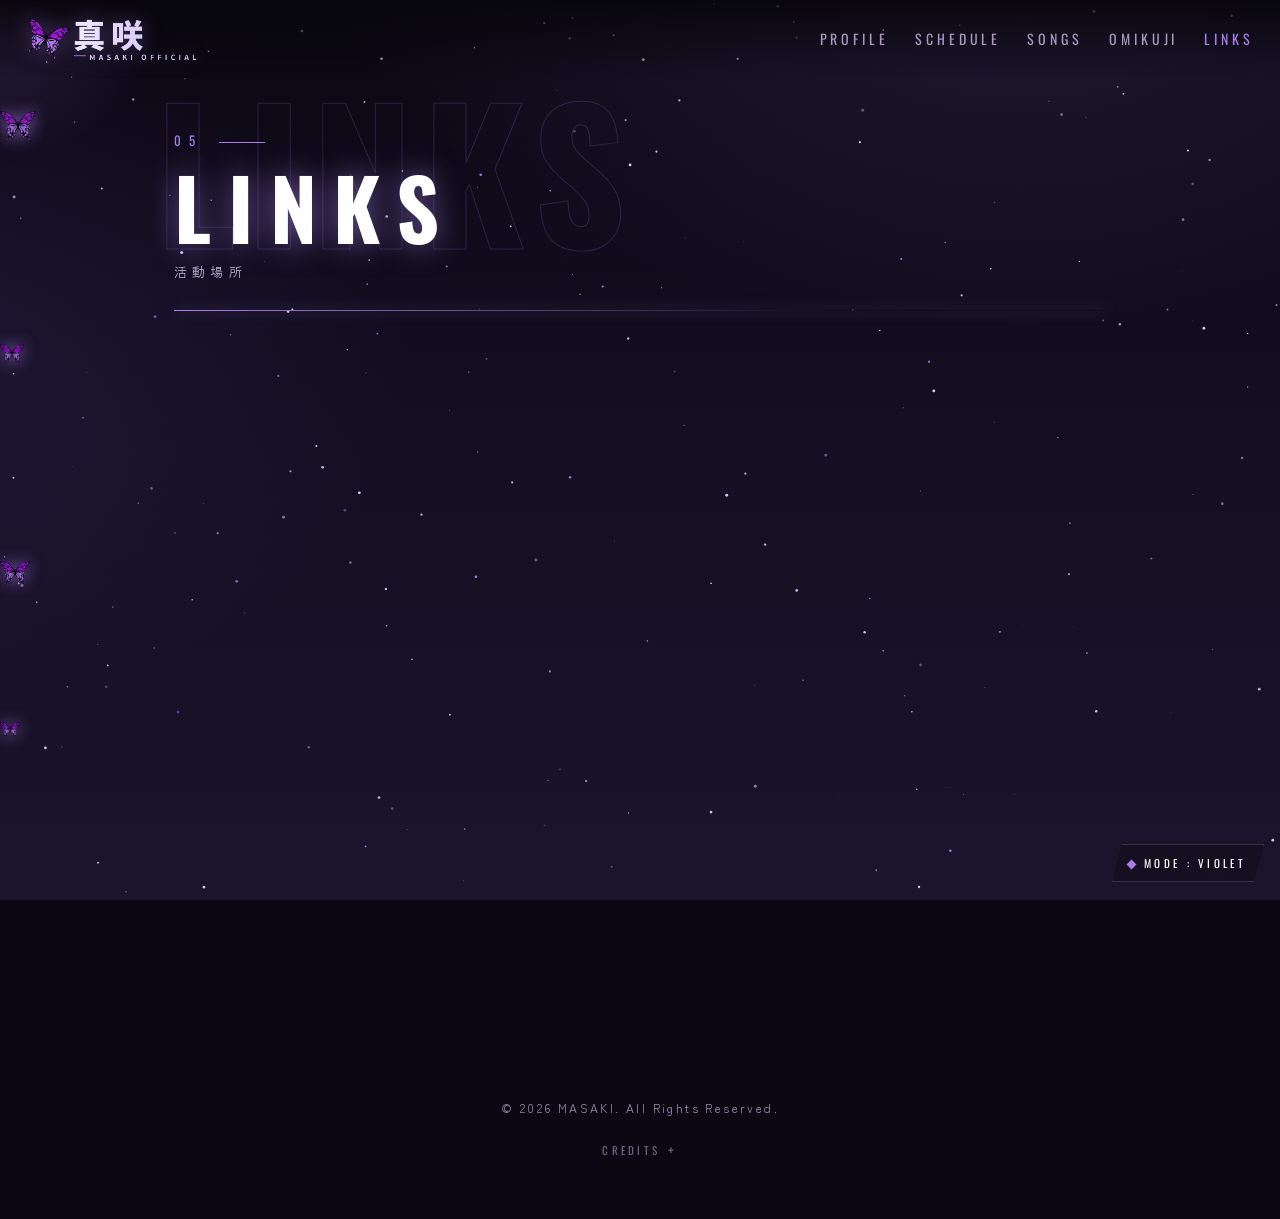
==== commit 67a1ee7d: "Fix visible rectangular edges around hero character (mask-clipped glow, aura gradient) Co-Authored-B" ====
--- a/links.html
+++ b/links.html
@@ -10,7 +10,7 @@
 <link rel="preconnect" href="https://fonts.googleapis.com"><link rel="preconnect" href="https://fonts.gstatic.com" crossorigin>
 <link href="https://fonts.googleapis.com/css2?family=Oswald:wght@500;700&family=Cormorant+Garamond:wght@500;600&family=Zen+Kaku+Gothic+New:wght@400;500;700&display=swap" rel="stylesheet">
 <link rel="icon" type="image/png" href="img/favicon.png?v=2"><link rel="apple-touch-icon" href="img/apple-touch-icon.png?v=2">
-<link rel="stylesheet" href="style.css?v=28">
+<link rel="stylesheet" href="style.css?v=30">
 </head>
 <body>
 <header class="ph" data-wm="LINKS"><p class="no">05</p><h1>LINKS</h1><small>活動場所</small><div class="bar"></div></header>
--- a/style.css
+++ b/style.css
@@ -657,3 +657,11 @@
 #op3 .c.st{left:0;width:100%;right:auto;aspect-ratio:auto}
 #op3 .fl{background:#e9defa!important}
 @keyframes opFl{0%{opacity:0}15%{opacity:.55}100%{opacity:0}}
+/* aura: closest-side so it fades to 0 inside its box (no flat top/side edges) */
+.h-chara::before{background:radial-gradient(ellipse closest-side at 50% 52%,rgba(167,126,232,.38),rgba(167,126,232,.12) 55%,transparent 100%)!important}
+body.mono .h-chara::before{background:radial-gradient(ellipse closest-side at 50% 52%,rgba(255,255,255,.26),rgba(255,255,255,.07) 55%,transparent 100%)!important}
+/* glow on wrapper so the image mask doesn't clip it into a rectangle */
+.h-chara img{filter:none!important}
+.h-chara .gl{filter:drop-shadow(0 0 36px rgba(167,126,232,.45))}
+body.mono .h-chara img{filter:none!important}
+body.mono .h-chara .gl{filter:grayscale(1) contrast(1.15) drop-shadow(0 0 30px rgba(255,255,255,.3))}
